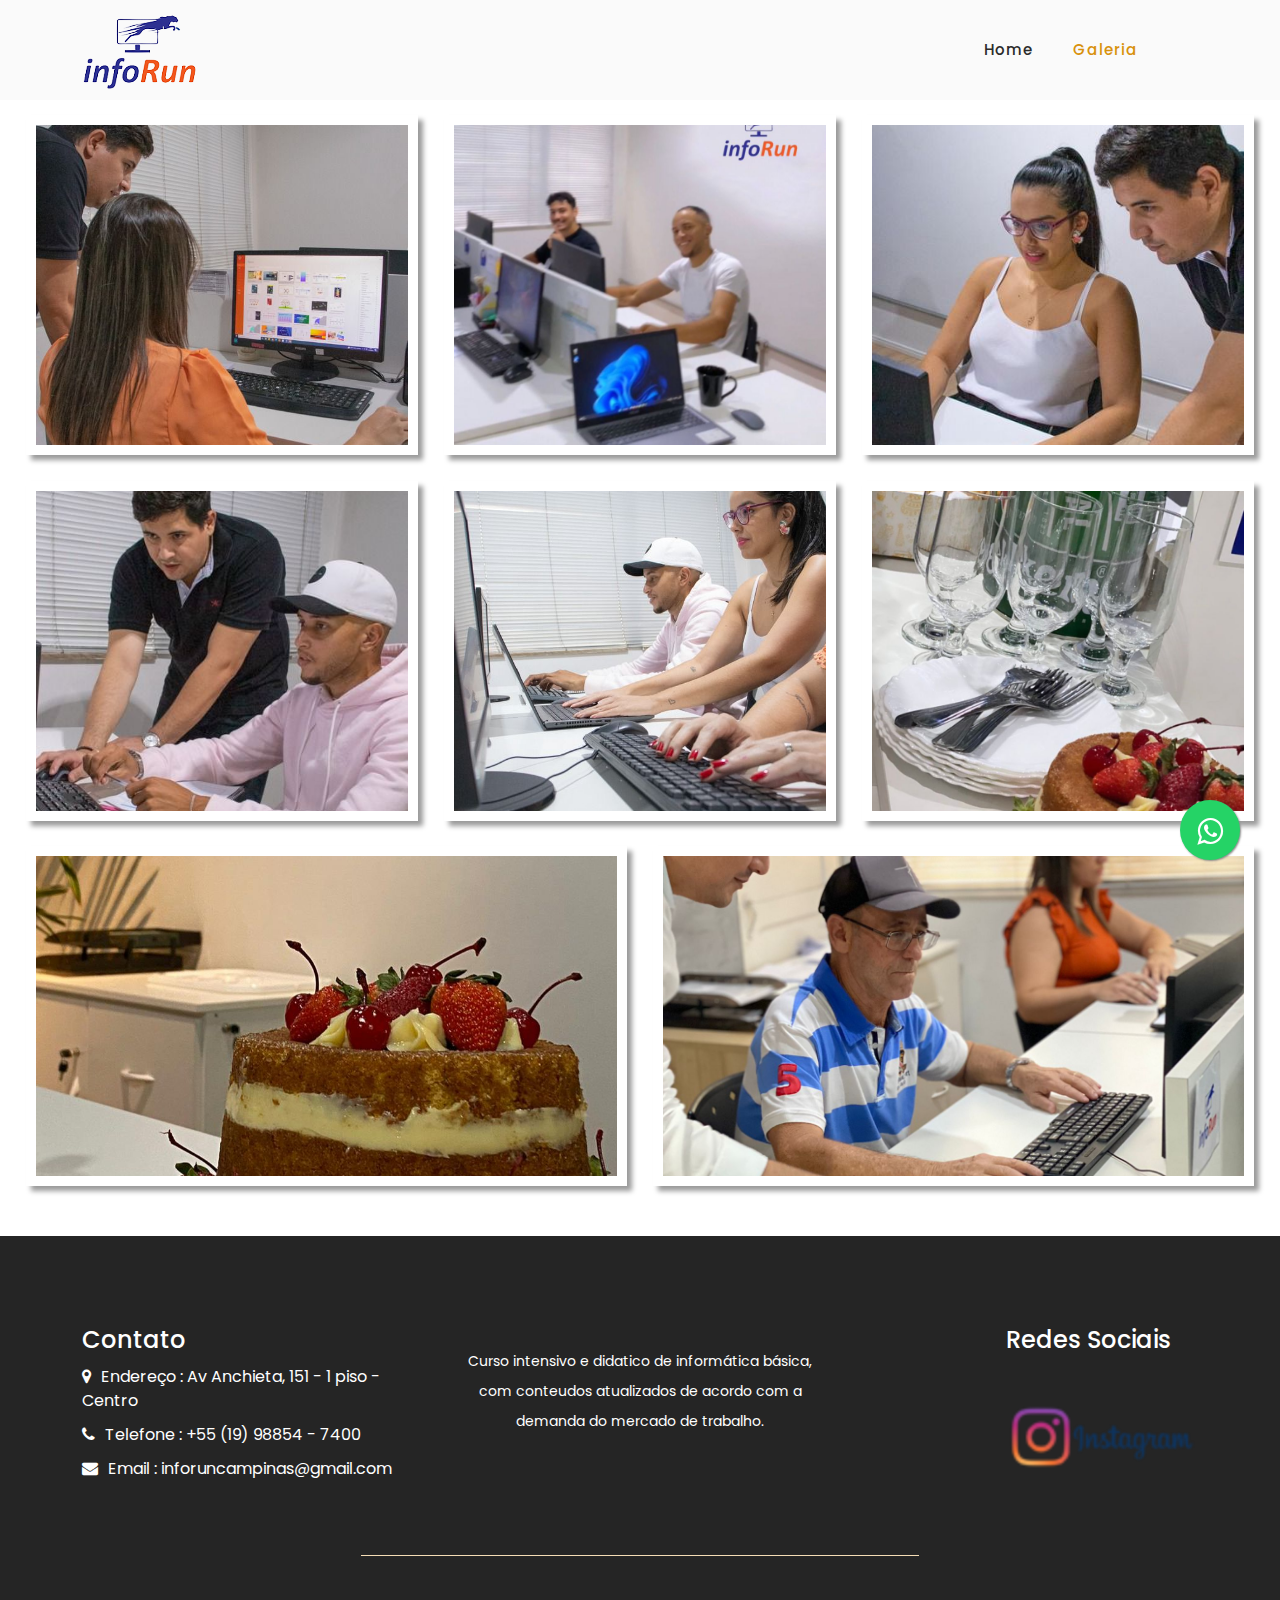
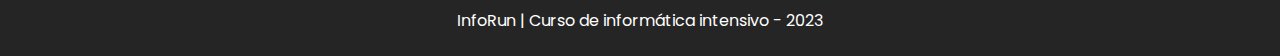
==== galeria.html @ bb9fbc56 "Galeria" ====
<!DOCTYPE html>
<html lang="pt-BR">

<head>

  <meta charset="UTF-8">
  <meta name="viewport" content="width=device-width, initial-scale=1, shrink-to-fit=no">
  <meta name="description" content="">
  <meta name="author" content="">
  <link rel="preconnect" href="https://fonts.gstatic.com">
  <link rel="icon" href="assets/images/icon.png">
  <link href="https://fonts.googleapis.com/css2?family=Poppins:wght@100;200;300;400;500;600;700;800;900&display=swap"
    rel="stylesheet">

  <title>infoRun | Curso Intensivo de informática</title>

  <!-- Bootstrap core CSS -->
  <link href="vendor/bootstrap/css/bootstrap.min.css" rel="stylesheet">


  <!-- Whatsapp CSS -->
  <link href="assets/css/whatsapp.css" rel="stylesheet">

  <!-- Additional CSS Files -->
  <link rel="stylesheet" href="assets/css/fontawesome.css">
  <link rel="stylesheet" href="assets/css/style.css">
  <link rel="stylesheet" href="assets/css/animated.css">
  <link rel="stylesheet" href="assets/css/owl.css">

</head>

<body>

  <!-- ***** Botão Whatsapp ***** -->

  <link rel="stylesheet">
  <a href="https://wa.me/5519988547400" class="whatsapp-button" target="_blank">
    <i style="margin-top:16px" class="fa fa-whatsapp"></i>
  </a>

  <!-- ***** Preloader Start ***** -->
  <div id="js-preloader" class="js-preloader">
    <div class="preloader-inner">
      <span class="dot"></span>
      <div class="dots">
        <span></span>
        <span></span>
        <span></span>
      </div>
    </div>
  </div>
  <!-- ***** Preloader End ***** -->

  <!-- ***** Header Area Start ***** -->
  <header class="header-area header-sticky wow slideInDown" data-wow-duration="0.75s" data-wow-delay="0s">
    <div class="container">
      <div class="row">
        <div class="col-12">
          <nav class="main-nav">
            <!-- ***** Logo Start ***** -->
            <a href="https://inforun.co/" class="logo pointer">
              <img src="assets/images/logo.png" alt="logo">
            </a>
            <!-- ***** Logo End ***** -->
            <!-- ***** Menu Start ***** -->
            <ul class="nav">
              <li class="scroll-to-section"><a href="https://inforun.co/">Home</a></li>
              <li class="scroll-to-section pointer"><a class="active">Galeria</a></li>
              <li class="scroll-to-section"></li>
            </ul>
            <a class='menu-trigger'>
              <span>Menu</span>
            </a>
            <!-- ***** Menu End ***** -->
          </nav>
        </div>
      </div>
    </div>
  </header>
  <!-- ***** Header Area End ***** -->

  <div class="galery">
    <div class="gallery-container">
      <a href="assets/images/galeria/galeria1.jpeg" class="gallery-items">
        <img src="assets/images/galeria/galeria1.jpeg" alt="Chick Hicks">
        </a>
        <a href="assets/images/galeria/galeria2.jpeg" class="gallery-items">
          <img src="assets/images/galeria/galeria2.jpeg" alt="Chick Hicks">
        </a>
        <a href="assets/images/galeria/galeria3.jpeg" class="gallery-items">
          <img src="assets/images/galeria/galeria3.jpeg" alt="Chick Hicks">
        </a>
        <a href="assets/images/galeria/galeria4.jpeg" class="gallery-items">
          <img src="assets/images/galeria/galeria4.jpeg" alt="Chick Hicks">
        </a>
        <a href="assets/images/galeria/galeria5.jpeg" class="gallery-items">
          <img src="assets/images/galeria/galeria5.jpeg" alt="Chick Hicks">
        </a>
        <a href="assets/images/galeria/galeria6.jpeg" class="gallery-items">
          <img src="assets/images/galeria/galeria6.jpeg" alt="Chick Hicks">
        </a>
        <a href="assets/images/galeria/galeria7.jpeg" class="gallery-items">
          <img src="assets/images/galeria/galeria7.jpeg" alt="Chick Hicks">
        </a>
        <a href="assets/images/galeria/galeria8.jpeg" class="gallery-items">
          <img src="assets/images/galeria/galeria8.jpeg" alt="Chick Hicks">
        </a>
    </div>     

  </div>

  <!-- footer section start -->
  <div class="footer_section layout_padding">
    <div class="container margin_top90">
      <div class="contact_section_2">
        <div class="row">
          <div class="col-sm-4">
            <h3 class="address_text">Contato</h3>
            <div class="address_bt">
              <ul>
                <li>
                  <a>
                    <i class="fa fa-map-marker pointer" aria-hidden="true"></i><span class="padding_left10">Endereço :
                      Av Anchieta, 151 - 1 piso - Centro</span>
                  </a>
                </li>
                <li>
                  <a href="tel:+5519988547400">
                    <i class="fa fa-phone" aria-hidden="true"></i><span class="padding_left10">Telefone : +55 (19) 98854
                      - 7400</span>
                  </a>
                </li>
                <li>
                  <a href="mailto:marlene@upescoladebeleza.com.br">
                    <i class="fa fa-envelope" aria-hidden="true"></i><span class="padding_left10">Email :
                      inforuncampinas@gmail.com</span>
                  </a>
                </li>
              </ul>
            </div>
          </div>
          <div class="col-sm-4">
            <p class="dummy_text">Curso intensivo e didatico de informática básica, com conteudos atualizados de acordo
              com a demanda do mercado de trabalho.</p>
          </div>
          <div class="col-sm-4">
            <div class="main">
              <h3 class="address_text">Redes Sociais</h3> <br>
              <p class="ipsum_text">
                <a href="https://www.instagram.com/infoRuncampinas/?igshid=MDM4ZDc5MmU%3D">
                  <center>
                    <img src="assets/images/instagram_logo.png" alt="logo">
                  </center>
                </a>
              </p>
            </div>
          </div>
        </div>
      </div>
      <div class="social_icon">

      </div>
    </div>
  </div>
  <!-- footer section end -->
  <!-- copyright section start -->
  <div class="copyright_section">
    <div class="container">
      <p class="copyright_text">InfoRun | Curso de informática intensivo - 2023</a></p>
    </div>
  </div>
  <!-- copyright section end -->


  <!-- Scripts -->
  <script src="vendor/jquery/jquery.min.js"></script>
  <script src="vendor/bootstrap/js/bootstrap.bundle.min.js"></script>
  <script src="assets/js/owl-carousel.js"></script>
  <script src="assets/js/animation.js"></script>
  <script src="assets/js/imagesloaded.js"></script>
  <script src="assets/js/custom.js"></script>

  <script>
    // Acc
    $(document).on("click", ".naccs .menu div", function () {
      var numberIndex = $(this).index();

      if (!$(this).is("active")) {
        $(".naccs .menu div").removeClass("active");
        $(".naccs ul li").removeClass("active");

        $(this).addClass("active");
        $(".naccs ul").find("li:eq(" + numberIndex + ")").addClass("active");

        var listItemHeight = $(".naccs ul")
          .find("li:eq(" + numberIndex + ")")
          .innerHeight();
        $(".naccs ul").height(listItemHeight + "px");
      }
    });
  </script>
</body>

</html>
---- assets/css/whatsapp.css ----
/*!
 *  Font Awesome 4.5.0 by @davegandy - http://fontawesome.io - @fontawesome
 *  License - http://fontawesome.io/license (Font: SIL OFL 1.1, CSS: MIT License)
 */@font-face{font-family:'FontAwesome';src:url('../fonts/fontawesome-webfont.eot?v=4.5.0');src:url('../fonts/fontawesome-webfont.eot?#iefix&v=4.5.0') format('embedded-opentype'),url('../fonts/fontawesome-webfont.woff2?v=4.5.0') format('woff2'),url('../fonts/fontawesome-webfont.woff?v=4.5.0') format('woff'),url('../fonts/fontawesome-webfont.ttf?v=4.5.0') format('truetype'),url('../fonts/fontawesome-webfont.svg?v=4.5.0#fontawesomeregular') format('svg');font-weight:normal;font-style:normal}.fa{display:inline-block;font:normal normal normal 14px/1 FontAwesome;font-size:inherit;text-rendering:auto;-webkit-font-smoothing:antialiased;-moz-osx-font-smoothing:grayscale}.fa-lg{font-size:1.33333333em;line-height:.75em;vertical-align:-15%}.fa-2x{font-size:2em}.fa-3x{font-size:3em}.fa-4x{font-size:4em}.fa-5x{font-size:5em}.fa-fw{width:1.28571429em;text-align:center}.fa-ul{padding-left:0;margin-left:2.14285714em;list-style-type:none}.fa-ul>li{position:relative}.fa-li{position:absolute;left:-2.14285714em;width:2.14285714em;top:.14285714em;text-align:center}.fa-li.fa-lg{left:-1.85714286em}.fa-border{padding:.2em .25em .15em;border:solid .08em #eee;border-radius:.1em}.fa-pull-left{float:left}.fa-pull-right{float:right}.fa.fa-pull-left{margin-right:.3em}.fa.fa-pull-right{margin-left:.3em}.pull-right{float:right}.pull-left{float:left}.fa.pull-left{margin-right:.3em}.fa.pull-right{margin-left:.3em}.fa-spin{-webkit-animation:fa-spin 2s infinite linear;animation:fa-spin 2s infinite linear}.fa-pulse{-webkit-animation:fa-spin 1s infinite steps(8);animation:fa-spin 1s infinite steps(8)}@-webkit-keyframes fa-spin{0%{-webkit-transform:rotate(0deg);transform:rotate(0deg)}100%{-webkit-transform:rotate(359deg);transform:rotate(359deg)}}@keyframes fa-spin{0%{-webkit-transform:rotate(0deg);transform:rotate(0deg)}100%{-webkit-transform:rotate(359deg);transform:rotate(359deg)}}.fa-rotate-90{filter:progid:DXImageTransform.Microsoft.BasicImage(rotation=1);-webkit-transform:rotate(90deg);-ms-transform:rotate(90deg);transform:rotate(90deg)}.fa-rotate-180{filter:progid:DXImageTransform.Microsoft.BasicImage(rotation=2);-webkit-transform:rotate(180deg);-ms-transform:rotate(180deg);transform:rotate(180deg)}.fa-rotate-270{filter:progid:DXImageTransform.Microsoft.BasicImage(rotation=3);-webkit-transform:rotate(270deg);-ms-transform:rotate(270deg);transform:rotate(270deg)}.fa-flip-horizontal{filter:progid:DXImageTransform.Microsoft.BasicImage(rotation=0, mirror=1);-webkit-transform:scale(-1, 1);-ms-transform:scale(-1, 1);transform:scale(-1, 1)}.fa-flip-vertical{filter:progid:DXImageTransform.Microsoft.BasicImage(rotation=2, mirror=1);-webkit-transform:scale(1, -1);-ms-transform:scale(1, -1);transform:scale(1, -1)}:root .fa-rotate-90,:root .fa-rotate-180,:root .fa-rotate-270,:root .fa-flip-horizontal,:root .fa-flip-vertical{filter:none}.fa-stack{position:relative;display:inline-block;width:2em;height:2em;line-height:2em;vertical-align:middle}.fa-stack-1x,.fa-stack-2x{position:absolute;left:0;width:100%;text-align:center}.fa-stack-1x{line-height:inherit}.fa-stack-2x{font-size:2em}.fa-inverse{color:#fff}.fa-glass:before{content:"\f000"}.fa-music:before{content:"\f001"}.fa-search:before{content:"\f002"}.fa-envelope-o:before{content:"\f003"}.fa-heart:before{content:"\f004"}.fa-star:before{content:"\f005"}.fa-star-o:before{content:"\f006"}.fa-user:before{content:"\f007"}.fa-film:before{content:"\f008"}.fa-th-large:before{content:"\f009"}.fa-th:before{content:"\f00a"}.fa-th-list:before{content:"\f00b"}.fa-check:before{content:"\f00c"}.fa-remove:before,.fa-close:before,.fa-times:before{content:"\f00d"}.fa-search-plus:before{content:"\f00e"}.fa-search-minus:before{content:"\f010"}.fa-power-off:before{content:"\f011"}.fa-signal:before{content:"\f012"}.fa-gear:before,.fa-cog:before{content:"\f013"}.fa-trash-o:before{content:"\f014"}.fa-home:before{content:"\f015"}.fa-file-o:before{content:"\f016"}.fa-clock-o:before{content:"\f017"}.fa-road:before{content:"\f018"}.fa-download:before{content:"\f019"}.fa-arrow-circle-o-down:before{content:"\f01a"}.fa-arrow-circle-o-up:before{content:"\f01b"}.fa-inbox:before{content:"\f01c"}.fa-play-circle-o:before{content:"\f01d"}.fa-rotate-right:before,.fa-repeat:before{content:"\f01e"}.fa-refresh:before{content:"\f021"}.fa-list-alt:before{content:"\f022"}.fa-lock:before{content:"\f023"}.fa-flag:before{content:"\f024"}.fa-headphones:before{content:"\f025"}.fa-volume-off:before{content:"\f026"}.fa-volume-down:before{content:"\f027"}.fa-volume-up:before{content:"\f028"}.fa-qrcode:before{content:"\f029"}.fa-barcode:before{content:"\f02a"}.fa-tag:before{content:"\f02b"}.fa-tags:before{content:"\f02c"}.fa-book:before{content:"\f02d"}.fa-bookmark:before{content:"\f02e"}.fa-print:before{content:"\f02f"}.fa-camera:before{content:"\f030"}.fa-font:before{content:"\f031"}.fa-bold:before{content:"\f032"}.fa-italic:before{content:"\f033"}.fa-text-height:before{content:"\f034"}.fa-text-width:before{content:"\f035"}.fa-align-left:before{content:"\f036"}.fa-align-center:before{content:"\f037"}.fa-align-right:before{content:"\f038"}.fa-align-justify:before{content:"\f039"}.fa-list:before{content:"\f03a"}.fa-dedent:before,.fa-outdent:before{content:"\f03b"}.fa-indent:before{content:"\f03c"}.fa-video-camera:before{content:"\f03d"}.fa-photo:before,.fa-image:before,.fa-picture-o:before{content:"\f03e"}.fa-pencil:before{content:"\f040"}.fa-map-marker:before{content:"\f041"}.fa-adjust:before{content:"\f042"}.fa-tint:before{content:"\f043"}.fa-edit:before,.fa-pencil-square-o:before{content:"\f044"}.fa-share-square-o:before{content:"\f045"}.fa-check-square-o:before{content:"\f046"}.fa-arrows:before{content:"\f047"}.fa-step-backward:before{content:"\f048"}.fa-fast-backward:before{content:"\f049"}.fa-backward:before{content:"\f04a"}.fa-play:before{content:"\f04b"}.fa-pause:before{content:"\f04c"}.fa-stop:before{content:"\f04d"}.fa-forward:before{content:"\f04e"}.fa-fast-forward:before{content:"\f050"}.fa-step-forward:before{content:"\f051"}.fa-eject:before{content:"\f052"}.fa-chevron-left:before{content:"\f053"}.fa-chevron-right:before{content:"\f054"}.fa-plus-circle:before{content:"\f055"}.fa-minus-circle:before{content:"\f056"}.fa-times-circle:before{content:"\f057"}.fa-check-circle:before{content:"\f058"}.fa-question-circle:before{content:"\f059"}.fa-info-circle:before{content:"\f05a"}.fa-crosshairs:before{content:"\f05b"}.fa-times-circle-o:before{content:"\f05c"}.fa-check-circle-o:before{content:"\f05d"}.fa-ban:before{content:"\f05e"}.fa-arrow-left:before{content:"\f060"}.fa-arrow-right:before{content:"\f061"}.fa-arrow-up:before{content:"\f062"}.fa-arrow-down:before{content:"\f063"}.fa-mail-forward:before,.fa-share:before{content:"\f064"}.fa-expand:before{content:"\f065"}.fa-compress:before{content:"\f066"}.fa-plus:before{content:"\f067"}.fa-minus:before{content:"\f068"}.fa-asterisk:before{content:"\f069"}.fa-exclamation-circle:before{content:"\f06a"}.fa-gift:before{content:"\f06b"}.fa-leaf:before{content:"\f06c"}.fa-fire:before{content:"\f06d"}.fa-eye:before{content:"\f06e"}.fa-eye-slash:before{content:"\f070"}.fa-warning:before,.fa-exclamation-triangle:before{content:"\f071"}.fa-plane:before{content:"\f072"}.fa-calendar:before{content:"\f073"}.fa-random:before{content:"\f074"}.fa-comment:before{content:"\f075"}.fa-magnet:before{content:"\f076"}.fa-chevron-up:before{content:"\f077"}.fa-chevron-down:before{content:"\f078"}.fa-retweet:before{content:"\f079"}.fa-shopping-cart:before{content:"\f07a"}.fa-folder:before{content:"\f07b"}.fa-folder-open:before{content:"\f07c"}.fa-arrows-v:before{content:"\f07d"}.fa-arrows-h:before{content:"\f07e"}.fa-bar-chart-o:before,.fa-bar-chart:before{content:"\f080"}.fa-twitter-square:before{content:"\f081"}.fa-facebook-square:before{content:"\f082"}.fa-camera-retro:before{content:"\f083"}.fa-key:before{content:"\f084"}.fa-gears:before,.fa-cogs:before{content:"\f085"}.fa-comments:before{content:"\f086"}.fa-thumbs-o-up:before{content:"\f087"}.fa-thumbs-o-down:before{content:"\f088"}.fa-star-half:before{content:"\f089"}.fa-heart-o:before{content:"\f08a"}.fa-sign-out:before{content:"\f08b"}.fa-linkedin-square:before{content:"\f08c"}.fa-thumb-tack:before{content:"\f08d"}.fa-external-link:before{content:"\f08e"}.fa-sign-in:before{content:"\f090"}.fa-trophy:before{content:"\f091"}.fa-github-square:before{content:"\f092"}.fa-upload:before{content:"\f093"}.fa-lemon-o:before{content:"\f094"}.fa-phone:before{content:"\f095"}.fa-square-o:before{content:"\f096"}.fa-bookmark-o:before{content:"\f097"}.fa-phone-square:before{content:"\f098"}.fa-twitter:before{content:"\f099"}.fa-facebook-f:before,.fa-facebook:before{content:"\f09a"}.fa-github:before{content:"\f09b"}.fa-unlock:before{content:"\f09c"}.fa-credit-card:before{content:"\f09d"}.fa-feed:before,.fa-rss:before{content:"\f09e"}.fa-hdd-o:before{content:"\f0a0"}.fa-bullhorn:before{content:"\f0a1"}.fa-bell:before{content:"\f0f3"}.fa-certificate:before{content:"\f0a3"}.fa-hand-o-right:before{content:"\f0a4"}.fa-hand-o-left:before{content:"\f0a5"}.fa-hand-o-up:before{content:"\f0a6"}.fa-hand-o-down:before{content:"\f0a7"}.fa-arrow-circle-left:before{content:"\f0a8"}.fa-arrow-circle-right:before{content:"\f0a9"}.fa-arrow-circle-up:before{content:"\f0aa"}.fa-arrow-circle-down:before{content:"\f0ab"}.fa-globe:before{content:"\f0ac"}.fa-wrench:before{content:"\f0ad"}.fa-tasks:before{content:"\f0ae"}.fa-filter:before{content:"\f0b0"}.fa-briefcase:before{content:"\f0b1"}.fa-arrows-alt:before{content:"\f0b2"}.fa-group:before,.fa-users:before{content:"\f0c0"}.fa-chain:before,.fa-link:before{content:"\f0c1"}.fa-cloud:before{content:"\f0c2"}.fa-flask:before{content:"\f0c3"}.fa-cut:before,.fa-scissors:before{content:"\f0c4"}.fa-copy:before,.fa-files-o:before{content:"\f0c5"}.fa-paperclip:before{content:"\f0c6"}.fa-save:before,.fa-floppy-o:before{content:"\f0c7"}.fa-square:before{content:"\f0c8"}.fa-navicon:before,.fa-reorder:before,.fa-bars:before{content:"\f0c9"}.fa-list-ul:before{content:"\f0ca"}.fa-list-ol:before{content:"\f0cb"}.fa-strikethrough:before{content:"\f0cc"}.fa-underline:before{content:"\f0cd"}.fa-table:before{content:"\f0ce"}.fa-magic:before{content:"\f0d0"}.fa-truck:before{content:"\f0d1"}.fa-pinterest:before{content:"\f0d2"}.fa-pinterest-square:before{content:"\f0d3"}.fa-google-plus-square:before{content:"\f0d4"}.fa-google-plus:before{content:"\f0d5"}.fa-money:before{content:"\f0d6"}.fa-caret-down:before{content:"\f0d7"}.fa-caret-up:before{content:"\f0d8"}.fa-caret-left:before{content:"\f0d9"}.fa-caret-right:before{content:"\f0da"}.fa-columns:before{content:"\f0db"}.fa-unsorted:before,.fa-sort:before{content:"\f0dc"}.fa-sort-down:before,.fa-sort-desc:before{content:"\f0dd"}.fa-sort-up:before,.fa-sort-asc:before{content:"\f0de"}.fa-envelope:before{content:"\f0e0"}.fa-linkedin:before{content:"\f0e1"}.fa-rotate-left:before,.fa-undo:before{content:"\f0e2"}.fa-legal:before,.fa-gavel:before{content:"\f0e3"}.fa-dashboard:before,.fa-tachometer:before{content:"\f0e4"}.fa-comment-o:before{content:"\f0e5"}.fa-comments-o:before{content:"\f0e6"}.fa-flash:before,.fa-bolt:before{content:"\f0e7"}.fa-sitemap:before{content:"\f0e8"}.fa-umbrella:before{content:"\f0e9"}.fa-paste:before,.fa-clipboard:before{content:"\f0ea"}.fa-lightbulb-o:before{content:"\f0eb"}.fa-exchange:before{content:"\f0ec"}.fa-cloud-download:before{content:"\f0ed"}.fa-cloud-upload:before{content:"\f0ee"}.fa-user-md:before{content:"\f0f0"}.fa-stethoscope:before{content:"\f0f1"}.fa-suitcase:before{content:"\f0f2"}.fa-bell-o:before{content:"\f0a2"}.fa-coffee:before{content:"\f0f4"}.fa-cutlery:before{content:"\f0f5"}.fa-file-text-o:before{content:"\f0f6"}.fa-building-o:before{content:"\f0f7"}.fa-hospital-o:before{content:"\f0f8"}.fa-ambulance:before{content:"\f0f9"}.fa-medkit:before{content:"\f0fa"}.fa-fighter-jet:before{content:"\f0fb"}.fa-beer:before{content:"\f0fc"}.fa-h-square:before{content:"\f0fd"}.fa-plus-square:before{content:"\f0fe"}.fa-angle-double-left:before{content:"\f100"}.fa-angle-double-right:before{content:"\f101"}.fa-angle-double-up:before{content:"\f102"}.fa-angle-double-down:before{content:"\f103"}.fa-angle-left:before{content:"\f104"}.fa-angle-right:before{content:"\f105"}.fa-angle-up:before{content:"\f106"}.fa-angle-down:before{content:"\f107"}.fa-desktop:before{content:"\f108"}.fa-laptop:before{content:"\f109"}.fa-tablet:before{content:"\f10a"}.fa-mobile-phone:before,.fa-mobile:before{content:"\f10b"}.fa-circle-o:before{content:"\f10c"}.fa-quote-left:before{content:"\f10d"}.fa-quote-right:before{content:"\f10e"}.fa-spinner:before{content:"\f110"}.fa-circle:before{content:"\f111"}.fa-mail-reply:before,.fa-reply:before{content:"\f112"}.fa-github-alt:before{content:"\f113"}.fa-folder-o:before{content:"\f114"}.fa-folder-open-o:before{content:"\f115"}.fa-smile-o:before{content:"\f118"}.fa-frown-o:before{content:"\f119"}.fa-meh-o:before{content:"\f11a"}.fa-gamepad:before{content:"\f11b"}.fa-keyboard-o:before{content:"\f11c"}.fa-flag-o:before{content:"\f11d"}.fa-flag-checkered:before{content:"\f11e"}.fa-terminal:before{content:"\f120"}.fa-code:before{content:"\f121"}.fa-mail-reply-all:before,.fa-reply-all:before{content:"\f122"}.fa-star-half-empty:before,.fa-star-half-full:before,.fa-star-half-o:before{content:"\f123"}.fa-location-arrow:before{content:"\f124"}.fa-crop:before{content:"\f125"}.fa-code-fork:before{content:"\f126"}.fa-unlink:before,.fa-chain-broken:before{content:"\f127"}.fa-question:before{content:"\f128"}.fa-info:before{content:"\f129"}.fa-exclamation:before{content:"\f12a"}.fa-superscript:before{content:"\f12b"}.fa-subscript:before{content:"\f12c"}.fa-eraser:before{content:"\f12d"}.fa-puzzle-piece:before{content:"\f12e"}.fa-microphone:before{content:"\f130"}.fa-microphone-slash:before{content:"\f131"}.fa-shield:before{content:"\f132"}.fa-calendar-o:before{content:"\f133"}.fa-fire-extinguisher:before{content:"\f134"}.fa-rocket:before{content:"\f135"}.fa-maxcdn:before{content:"\f136"}.fa-chevron-circle-left:before{content:"\f137"}.fa-chevron-circle-right:before{content:"\f138"}.fa-chevron-circle-up:before{content:"\f139"}.fa-chevron-circle-down:before{content:"\f13a"}.fa-html5:before{content:"\f13b"}.fa-css3:before{content:"\f13c"}.fa-anchor:before{content:"\f13d"}.fa-unlock-alt:before{content:"\f13e"}.fa-bullseye:before{content:"\f140"}.fa-ellipsis-h:before{content:"\f141"}.fa-ellipsis-v:before{content:"\f142"}.fa-rss-square:before{content:"\f143"}.fa-play-circle:before{content:"\f144"}.fa-ticket:before{content:"\f145"}.fa-minus-square:before{content:"\f146"}.fa-minus-square-o:before{content:"\f147"}.fa-level-up:before{content:"\f148"}.fa-level-down:before{content:"\f149"}.fa-check-square:before{content:"\f14a"}.fa-pencil-square:before{content:"\f14b"}.fa-external-link-square:before{content:"\f14c"}.fa-share-square:before{content:"\f14d"}.fa-compass:before{content:"\f14e"}.fa-toggle-down:before,.fa-caret-square-o-down:before{content:"\f150"}.fa-toggle-up:before,.fa-caret-square-o-up:before{content:"\f151"}.fa-toggle-right:before,.fa-caret-square-o-right:before{content:"\f152"}.fa-euro:before,.fa-eur:before{content:"\f153"}.fa-gbp:before{content:"\f154"}.fa-dollar:before,.fa-usd:before{content:"\f155"}.fa-rupee:before,.fa-inr:before{content:"\f156"}.fa-cny:before,.fa-rmb:before,.fa-yen:before,.fa-jpy:before{content:"\f157"}.fa-ruble:before,.fa-rouble:before,.fa-rub:before{content:"\f158"}.fa-won:before,.fa-krw:before{content:"\f159"}.fa-bitcoin:before,.fa-btc:before{content:"\f15a"}.fa-file:before{content:"\f15b"}.fa-file-text:before{content:"\f15c"}.fa-sort-alpha-asc:before{content:"\f15d"}.fa-sort-alpha-desc:before{content:"\f15e"}.fa-sort-amount-asc:before{content:"\f160"}.fa-sort-amount-desc:before{content:"\f161"}.fa-sort-numeric-asc:before{content:"\f162"}.fa-sort-numeric-desc:before{content:"\f163"}.fa-thumbs-up:before{content:"\f164"}.fa-thumbs-down:before{content:"\f165"}.fa-youtube-square:before{content:"\f166"}.fa-youtube:before{content:"\f167"}.fa-xing:before{content:"\f168"}.fa-xing-square:before{content:"\f169"}.fa-youtube-play:before{content:"\f16a"}.fa-dropbox:before{content:"\f16b"}.fa-stack-overflow:before{content:"\f16c"}.fa-instagram:before{content:"\f16d"}.fa-flickr:before{content:"\f16e"}.fa-adn:before{content:"\f170"}.fa-bitbucket:before{content:"\f171"}.fa-bitbucket-square:before{content:"\f172"}.fa-tumblr:before{content:"\f173"}.fa-tumblr-square:before{content:"\f174"}.fa-long-arrow-down:before{content:"\f175"}.fa-long-arrow-up:before{content:"\f176"}.fa-long-arrow-left:before{content:"\f177"}.fa-long-arrow-right:before{content:"\f178"}.fa-apple:before{content:"\f179"}.fa-windows:before{content:"\f17a"}.fa-android:before{content:"\f17b"}.fa-linux:before{content:"\f17c"}.fa-dribbble:before{content:"\f17d"}.fa-skype:before{content:"\f17e"}.fa-foursquare:before{content:"\f180"}.fa-trello:before{content:"\f181"}.fa-female:before{content:"\f182"}.fa-male:before{content:"\f183"}.fa-gittip:before,.fa-gratipay:before{content:"\f184"}.fa-sun-o:before{content:"\f185"}.fa-moon-o:before{content:"\f186"}.fa-archive:before{content:"\f187"}.fa-bug:before{content:"\f188"}.fa-vk:before{content:"\f189"}.fa-weibo:before{content:"\f18a"}.fa-renren:before{content:"\f18b"}.fa-pagelines:before{content:"\f18c"}.fa-stack-exchange:before{content:"\f18d"}.fa-arrow-circle-o-right:before{content:"\f18e"}.fa-arrow-circle-o-left:before{content:"\f190"}.fa-toggle-left:before,.fa-caret-square-o-left:before{content:"\f191"}.fa-dot-circle-o:before{content:"\f192"}.fa-wheelchair:before{content:"\f193"}.fa-vimeo-square:before{content:"\f194"}.fa-turkish-lira:before,.fa-try:before{content:"\f195"}.fa-plus-square-o:before{content:"\f196"}.fa-space-shuttle:before{content:"\f197"}.fa-slack:before{content:"\f198"}.fa-envelope-square:before{content:"\f199"}.fa-wordpress:before{content:"\f19a"}.fa-openid:before{content:"\f19b"}.fa-institution:before,.fa-bank:before,.fa-university:before{content:"\f19c"}.fa-mortar-board:before,.fa-graduation-cap:before{content:"\f19d"}.fa-yahoo:before{content:"\f19e"}.fa-google:before{content:"\f1a0"}.fa-reddit:before{content:"\f1a1"}.fa-reddit-square:before{content:"\f1a2"}.fa-stumbleupon-circle:before{content:"\f1a3"}.fa-stumbleupon:before{content:"\f1a4"}.fa-delicious:before{content:"\f1a5"}.fa-digg:before{content:"\f1a6"}.fa-pied-piper:before{content:"\f1a7"}.fa-pied-piper-alt:before{content:"\f1a8"}.fa-drupal:before{content:"\f1a9"}.fa-joomla:before{content:"\f1aa"}.fa-language:before{content:"\f1ab"}.fa-fax:before{content:"\f1ac"}.fa-building:before{content:"\f1ad"}.fa-child:before{content:"\f1ae"}.fa-paw:before{content:"\f1b0"}.fa-spoon:before{content:"\f1b1"}.fa-cube:before{content:"\f1b2"}.fa-cubes:before{content:"\f1b3"}.fa-behance:before{content:"\f1b4"}.fa-behance-square:before{content:"\f1b5"}.fa-steam:before{content:"\f1b6"}.fa-steam-square:before{content:"\f1b7"}.fa-recycle:before{content:"\f1b8"}.fa-automobile:before,.fa-car:before{content:"\f1b9"}.fa-cab:before,.fa-taxi:before{content:"\f1ba"}.fa-tree:before{content:"\f1bb"}.fa-spotify:before{content:"\f1bc"}.fa-deviantart:before{content:"\f1bd"}.fa-soundcloud:before{content:"\f1be"}.fa-database:before{content:"\f1c0"}.fa-file-pdf-o:before{content:"\f1c1"}.fa-file-word-o:before{content:"\f1c2"}.fa-file-excel-o:before{content:"\f1c3"}.fa-file-powerpoint-o:before{content:"\f1c4"}.fa-file-photo-o:before,.fa-file-picture-o:before,.fa-file-image-o:before{content:"\f1c5"}.fa-file-zip-o:before,.fa-file-archive-o:before{content:"\f1c6"}.fa-file-sound-o:before,.fa-file-audio-o:before{content:"\f1c7"}.fa-file-movie-o:before,.fa-file-video-o:before{content:"\f1c8"}.fa-file-code-o:before{content:"\f1c9"}.fa-vine:before{content:"\f1ca"}.fa-codepen:before{content:"\f1cb"}.fa-jsfiddle:before{content:"\f1cc"}.fa-life-bouy:before,.fa-life-buoy:before,.fa-life-saver:before,.fa-support:before,.fa-life-ring:before{content:"\f1cd"}.fa-circle-o-notch:before{content:"\f1ce"}.fa-ra:before,.fa-rebel:before{content:"\f1d0"}.fa-ge:before,.fa-empire:before{content:"\f1d1"}.fa-git-square:before{content:"\f1d2"}.fa-git:before{content:"\f1d3"}.fa-y-combinator-square:before,.fa-yc-square:before,.fa-hacker-news:before{content:"\f1d4"}.fa-tencent-weibo:before{content:"\f1d5"}.fa-qq:before{content:"\f1d6"}.fa-wechat:before,.fa-weixin:before{content:"\f1d7"}.fa-send:before,.fa-paper-plane:before{content:"\f1d8"}.fa-send-o:before,.fa-paper-plane-o:before{content:"\f1d9"}.fa-history:before{content:"\f1da"}.fa-circle-thin:before{content:"\f1db"}.fa-header:before{content:"\f1dc"}.fa-paragraph:before{content:"\f1dd"}.fa-sliders:before{content:"\f1de"}.fa-share-alt:before{content:"\f1e0"}.fa-share-alt-square:before{content:"\f1e1"}.fa-bomb:before{content:"\f1e2"}.fa-soccer-ball-o:before,.fa-futbol-o:before{content:"\f1e3"}.fa-tty:before{content:"\f1e4"}.fa-binoculars:before{content:"\f1e5"}.fa-plug:before{content:"\f1e6"}.fa-slideshare:before{content:"\f1e7"}.fa-twitch:before{content:"\f1e8"}.fa-yelp:before{content:"\f1e9"}.fa-newspaper-o:before{content:"\f1ea"}.fa-wifi:before{content:"\f1eb"}.fa-calculator:before{content:"\f1ec"}.fa-paypal:before{content:"\f1ed"}.fa-google-wallet:before{content:"\f1ee"}.fa-cc-visa:before{content:"\f1f0"}.fa-cc-mastercard:before{content:"\f1f1"}.fa-cc-discover:before{content:"\f1f2"}.fa-cc-amex:before{content:"\f1f3"}.fa-cc-paypal:before{content:"\f1f4"}.fa-cc-stripe:before{content:"\f1f5"}.fa-bell-slash:before{content:"\f1f6"}.fa-bell-slash-o:before{content:"\f1f7"}.fa-trash:before{content:"\f1f8"}.fa-copyright:before{content:"\f1f9"}.fa-at:before{content:"\f1fa"}.fa-eyedropper:before{content:"\f1fb"}.fa-paint-brush:before{content:"\f1fc"}.fa-birthday-cake:before{content:"\f1fd"}.fa-area-chart:before{content:"\f1fe"}.fa-pie-chart:before{content:"\f200"}.fa-line-chart:before{content:"\f201"}.fa-lastfm:before{content:"\f202"}.fa-lastfm-square:before{content:"\f203"}.fa-toggle-off:before{content:"\f204"}.fa-toggle-on:before{content:"\f205"}.fa-bicycle:before{content:"\f206"}.fa-bus:before{content:"\f207"}.fa-ioxhost:before{content:"\f208"}.fa-angellist:before{content:"\f209"}.fa-cc:before{content:"\f20a"}.fa-shekel:before,.fa-sheqel:before,.fa-ils:before{content:"\f20b"}.fa-meanpath:before{content:"\f20c"}.fa-buysellads:before{content:"\f20d"}.fa-connectdevelop:before{content:"\f20e"}.fa-dashcube:before{content:"\f210"}.fa-forumbee:before{content:"\f211"}.fa-leanpub:before{content:"\f212"}.fa-sellsy:before{content:"\f213"}.fa-shirtsinbulk:before{content:"\f214"}.fa-simplybuilt:before{content:"\f215"}.fa-skyatlas:before{content:"\f216"}.fa-cart-plus:before{content:"\f217"}.fa-cart-arrow-down:before{content:"\f218"}.fa-diamond:before{content:"\f219"}.fa-ship:before{content:"\f21a"}.fa-user-secret:before{content:"\f21b"}.fa-motorcycle:before{content:"\f21c"}.fa-street-view:before{content:"\f21d"}.fa-heartbeat:before{content:"\f21e"}.fa-venus:before{content:"\f221"}.fa-mars:before{content:"\f222"}.fa-mercury:before{content:"\f223"}.fa-intersex:before,.fa-transgender:before{content:"\f224"}.fa-transgender-alt:before{content:"\f225"}.fa-venus-double:before{content:"\f226"}.fa-mars-double:before{content:"\f227"}.fa-venus-mars:before{content:"\f228"}.fa-mars-stroke:before{content:"\f229"}.fa-mars-stroke-v:before{content:"\f22a"}.fa-mars-stroke-h:before{content:"\f22b"}.fa-neuter:before{content:"\f22c"}.fa-genderless:before{content:"\f22d"}.fa-facebook-official:before{content:"\f230"}.fa-pinterest-p:before{content:"\f231"}.fa-whatsapp:before{content:"\f232"}.fa-server:before{content:"\f233"}.fa-user-plus:before{content:"\f234"}.fa-user-times:before{content:"\f235"}.fa-hotel:before,.fa-bed:before{content:"\f236"}.fa-viacoin:before{content:"\f237"}.fa-train:before{content:"\f238"}.fa-subway:before{content:"\f239"}.fa-medium:before{content:"\f23a"}.fa-yc:before,.fa-y-combinator:before{content:"\f23b"}.fa-optin-monster:before{content:"\f23c"}.fa-opencart:before{content:"\f23d"}.fa-expeditedssl:before{content:"\f23e"}.fa-battery-4:before,.fa-battery-full:before{content:"\f240"}.fa-battery-3:before,.fa-battery-three-quarters:before{content:"\f241"}.fa-battery-2:before,.fa-battery-half:before{content:"\f242"}.fa-battery-1:before,.fa-battery-quarter:before{content:"\f243"}.fa-battery-0:before,.fa-battery-empty:before{content:"\f244"}.fa-mouse-pointer:before{content:"\f245"}.fa-i-cursor:before{content:"\f246"}.fa-object-group:before{content:"\f247"}.fa-object-ungroup:before{content:"\f248"}.fa-sticky-note:before{content:"\f249"}.fa-sticky-note-o:before{content:"\f24a"}.fa-cc-jcb:before{content:"\f24b"}.fa-cc-diners-club:before{content:"\f24c"}.fa-clone:before{content:"\f24d"}.fa-balance-scale:before{content:"\f24e"}.fa-hourglass-o:before{content:"\f250"}.fa-hourglass-1:before,.fa-hourglass-start:before{content:"\f251"}.fa-hourglass-2:before,.fa-hourglass-half:before{content:"\f252"}.fa-hourglass-3:before,.fa-hourglass-end:before{content:"\f253"}.fa-hourglass:before{content:"\f254"}.fa-hand-grab-o:before,.fa-hand-rock-o:before{content:"\f255"}.fa-hand-stop-o:before,.fa-hand-paper-o:before{content:"\f256"}.fa-hand-scissors-o:before{content:"\f257"}.fa-hand-lizard-o:before{content:"\f258"}.fa-hand-spock-o:before{content:"\f259"}.fa-hand-pointer-o:before{content:"\f25a"}.fa-hand-peace-o:before{content:"\f25b"}.fa-trademark:before{content:"\f25c"}.fa-registered:before{content:"\f25d"}.fa-creative-commons:before{content:"\f25e"}.fa-gg:before{content:"\f260"}.fa-gg-circle:before{content:"\f261"}.fa-tripadvisor:before{content:"\f262"}.fa-odnoklassniki:before{content:"\f263"}.fa-odnoklassniki-square:before{content:"\f264"}.fa-get-pocket:before{content:"\f265"}.fa-wikipedia-w:before{content:"\f266"}.fa-safari:before{content:"\f267"}.fa-chrome:before{content:"\f268"}.fa-firefox:before{content:"\f269"}.fa-opera:before{content:"\f26a"}.fa-internet-explorer:before{content:"\f26b"}.fa-tv:before,.fa-television:before{content:"\f26c"}.fa-contao:before{content:"\f26d"}.fa-500px:before{content:"\f26e"}.fa-amazon:before{content:"\f270"}.fa-calendar-plus-o:before{content:"\f271"}.fa-calendar-minus-o:before{content:"\f272"}.fa-calendar-times-o:before{content:"\f273"}.fa-calendar-check-o:before{content:"\f274"}.fa-industry:before{content:"\f275"}.fa-map-pin:before{content:"\f276"}.fa-map-signs:before{content:"\f277"}.fa-map-o:before{content:"\f278"}.fa-map:before{content:"\f279"}.fa-commenting:before{content:"\f27a"}.fa-commenting-o:before{content:"\f27b"}.fa-houzz:before{content:"\f27c"}.fa-vimeo:before{content:"\f27d"}.fa-black-tie:before{content:"\f27e"}.fa-fonticons:before{content:"\f280"}.fa-reddit-alien:before{content:"\f281"}.fa-edge:before{content:"\f282"}.fa-credit-card-alt:before{content:"\f283"}.fa-codiepie:before{content:"\f284"}.fa-modx:before{content:"\f285"}.fa-fort-awesome:before{content:"\f286"}.fa-usb:before{content:"\f287"}.fa-product-hunt:before{content:"\f288"}.fa-mixcloud:before{content:"\f289"}.fa-scribd:before{content:"\f28a"}.fa-pause-circle:before{content:"\f28b"}.fa-pause-circle-o:before{content:"\f28c"}.fa-stop-circle:before{content:"\f28d"}.fa-stop-circle-o:before{content:"\f28e"}.fa-shopping-bag:before{content:"\f290"}.fa-shopping-basket:before{content:"\f291"}.fa-hashtag:before{content:"\f292"}.fa-bluetooth:before{content:"\f293"}.fa-bluetooth-b:before{content:"\f294"}.fa-percent:before{content:"\f295"}
---- assets/css/style.css ----
/* 
---------------------------------------------
font & reset css
--------------------------------------------- 
*/
@import url('https://fonts.googleapis.com/css2?family=Poppins:wght@100;200;300;400;500;600;700;800;900&display=swap');
/* 
---------------------------------------------
reset
--------------------------------------------- 
*/
html, body, div, span, applet, object, iframe, h1, h2, h3, h4, h5, h6, p, blockquote, div
pre, a, abbr, acronym, address, big, cite, code, del, dfn, em, font, img, ins, kbd, q,
s, samp, small, strike, strong, sub, sup, tt, var, b, u, i, center, dl, dt, dd, ol, ul, li,
figure, header, nav, section, article, aside, footer, figcaption {
  margin: 0;
  padding: 0;
  border: 0;
  outline: 0;
}

/* clear fix */
.grid:after {
  content: '';
  display: block;
  clear: both;
}

/* ---- .grid-item ---- */

.grid-sizer,
.grid-item {
  width: 50%;
}

.grid-item {
  float: left;
}

.grid-item img {
  display: block;
  max-width: 100%;
}

.clearfix:after {
  content: ".";
  display: block;
  clear: both;
  visibility: hidden;
  line-height: 0;
  height: 0;
}

.clearfix {
  display: inline-block;
}

html[xmlns] .clearfix {
  display: block;
}

* html .clearfix {
  height: 1%;
}

ul, li {
  padding: 0;
  margin: 0;
  list-style: none;
}

header, nav, section, article, aside, footer, hgroup {
  display: block;
}

* {
  box-sizing: border-box;
}

html, body {
  font-family: 'Poppins', sans-serif;
  font-weight: 400;
  background-color: #fff;
  -ms-text-size-adjust: 100%;
  -webkit-font-smoothing: antialiased;
  -moz-osx-font-smoothing: grayscale;
}

a {
  text-decoration: none !important;
}

h1, h2, h3, h4, h5, h6 {
  margin-top: 0px;
  margin-bottom: 0px;
}

ul {
  margin-bottom: 0px;
}

p {
  font-size: 15px;
  line-height: 30px;
  color: #2a2a2a;
}

img {
  width: 100%;
  overflow: hidden;
}

.pointer{
  cursor: pointer;
}

.flex{
  display: flex;
  width: 100%;
}

.point{
  color: #FFA500;
  margin-right: 10px;
  vertical-align: baseline;
}

/* 
---------------------------------------------
global styles
--------------------------------------------- 
*/
html,
body {
  background: #fff;
  font-family: 'Poppins', sans-serif;
}

::selection {
  background: rgb(19, 14, 14);
  color: #fff;
}

::-moz-selection {
  background: rgb(19, 14, 14);
  color: #fff;
}

@media (max-width: 991px) {
  html, body {
    overflow-x: hidden;
  }
  .mobile-top-fix {
    margin-top: 30px;
    margin-bottom: 0px;
  }
  .mobile-bottom-fix {
    margin-bottom: 30px;
  }
  .mobile-bottom-fix-big {
    margin-bottom: 60px;
  }
}

.page-section {
  margin-top: 120px;
}

.section-heading h2 {
  font-size: 30px;
  text-transform: capitalize;
  color: #2a2a2a;
  font-weight: 700;
  letter-spacing: 0.25px;
  position: relative;
  z-index: 2;
  line-height: 44px;
  margin-bottom: -5px;
}

.section-heading h2 em {
  font-style: normal;
  color: rgb(19, 14, 14);
}

.section-heading h2 span {
  color: rgb(216, 145, 12);
  font-weight: 700;
  opacity: 1;
  text-transform: capitalize;
}

.section-heading span {
  font-size: 30px;
  font-weight: 700;
  color: rgb(216, 145, 12);
  opacity: 0.15;
}

.main-blue-button a {
  display: inline-block;
  background-color: rgb(19, 14, 14);
  font-size: 15px;
  font-weight: 400;
  color: #fff;
  text-transform: capitalize;
  padding: 12px 25px;
  border-radius: 23px;
  letter-spacing: 0.25px;
}

.main-blue-button-hover a {
  display: inline-block;
  background-color: rgb(19, 14, 14);
  font-size: 15px;
  font-weight: 400;
  color: #fff;
  text-transform: capitalize;
  padding: 12px 25px;
  border-radius: 23px;
  letter-spacing: 0.25px;
  transition: all .3s;
}

.main-blue-button-hover a:hover {
  background-color: rgb(216, 145, 12);
}

.main-red-button a {
  display: inline-block;
  background-color: rgb(216, 145, 12);
  font-size: 15px;
  font-weight: 400;
  color: #fff;
  text-transform: capitalize;
  padding: 12px 25px;
  border-radius: 23px;
  letter-spacing: 0.25px;
}

.main-red-button-hover a {
  display: inline-block;
  background-color: rgb(216, 145, 12);
  font-size: 15px;
  font-weight: 400;
  color: #fff;
  text-transform: capitalize;
  padding: 12px 25px;
  border-radius: 23px;
  letter-spacing: 0.25px;
  transition: all .3s;
}

.main-red-button-hover a:hover {
  background-color: rgb(19, 14, 14);
}

.whatsapp-button-hover a {
  display: inline-block;
  background-color: #3c9600;
  font-size: 15px;
  font-weight: 400;
  color: #fff;
  text-transform: capitalize;
  padding: 12px 25px;
  border-radius: 23px;
  letter-spacing: 0.25px;
  transition: all .3s;
}

.whatsapp-button-hover a:hover {
  background-color: #226403;
}


.main-white-button a {
  display: inline-block;
  background-color: #fff;
  font-size: 15px;
  font-weight: 400;
  color: rgb(216, 145, 12);
  text-transform: capitalize;
  padding: 12px 25px;
  border-radius: 23px;
  letter-spacing: 0.25px;
}

/* 
---------------------------------------------
header
--------------------------------------------- 
*/

.background-header {
  background-color: #fff!important;
  height: 80px!important;
  position: fixed!important;
  top: 0px;
  left: 0px;
  right: 0px;
  box-shadow: 0px 0px 10px rgba(0,0,0,0.15)!important;
}

.background-header .logo,
.background-header .main-nav .nav li a {
  color: #1e1e1e!important;
}

.background-header .main-nav .nav li:hover a {
  color: rgb(216, 145, 12)!important;
}

.background-header .nav li a.active {
  color: rgb(216, 145, 12)!important;
}

.header-area {
  background-color: #fafafa;
  position: absolute;
  top: 0px;
  left: 0px;
  right: 0px;
  z-index: 100;
  height: 100px;
  -webkit-transition: all .5s ease 0s;
  -moz-transition: all .5s ease 0s;
  -o-transition: all .5s ease 0s;
  transition: all .5s ease 0s;
}

.header-area .main-nav {
  min-height: 80px;
  background: transparent;
}

.header-area .main-nav .logo {
  line-height: 100px;
  color: rgb(0, 0, 0);
  font-size: 28px;
  font-weight: 700;
  letter-spacing: 2px;
  float: left;
  -webkit-transition: all 0.3s ease 0s;
  -moz-transition: all 0.3s ease 0s;
  -o-transition: all 0.3s ease 0s;
  transition: all 0.3s ease 0s;
}

.background-header .main-nav .logo {
  line-height: 75px;
}

.background-header .main-nav .nav {
  margin-top: 20px !important;
}

.header-area .main-nav .nav {
  float: right;
  margin-top: 30px;
  margin-right: 0px;
  background-color: transparent;
  -webkit-transition: all 0.3s ease 0s;
  -moz-transition: all 0.3s ease 0s;
  -o-transition: all 0.3s ease 0s;
  transition: all 0.3s ease 0s;
  position: relative;
  z-index: 999;
}

.header-area .main-nav .nav li {
  padding-left: 20px;
  padding-right: 20px;
}

.header-area .main-nav .nav li:last-child {
  padding-right: 0px;
  padding-left: 40px;
}

.header-area .main-nav .nav li:last-child a ,
.background-header .main-nav .nav li:last-child a {
  color: #fff !important;
  padding: 0px 20px;
  font-weight: 400;
}

.header-area .main-nav .nav li:last-child a:hover,
.header-area .main-nav .nav li:last-child a.active {
  color: #fff !important;
}

.header-area .main-nav .nav li:last-child .main-red-button-hover a:hover,
.background-header .main-nav .nav li:last-child .main-red-button-hover a:hover {
  background-color: rgb(19, 14, 14) !important;
}

.header-area .main-nav .nav li a {
  display: block;
  font-weight: 500;
  font-size: 15px;
  color: #2a2a2a;
  text-transform: capitalize;
  -webkit-transition: all 0.3s ease 0s;
  -moz-transition: all 0.3s ease 0s;
  -o-transition: all 0.3s ease 0s;
  transition: all 0.3s ease 0s;
  height: 40px;
  line-height: 40px;
  border: transparent;
  letter-spacing: 1px;
}

.header-area .main-nav .nav li a {
  color: #2a2a2a;
}

.header-area .main-nav .nav li:hover a,
.header-area .main-nav .nav li a.active {
  color: rgb(216, 145, 12)!important;
}

.background-header .main-nav .nav li:hover a,
.background-header .main-nav .nav li a.active {
  color: rgb(216, 145, 12)!important;
  opacity: 1;
}

.header-area .main-nav .nav li.submenu {
  position: relative;
  padding-right: 30px;
}

.header-area .main-nav .nav li.submenu:after {
  font-family: FontAwesome;
  content: "\f107";
  font-size: 12px;
  color: #2a2a2a;
  position: absolute;
  right: 18px;
  top: 12px;
}

.background-header .main-nav .nav li.submenu:after {
  color: #2a2a2a;
}

.header-area .main-nav .nav li.submenu ul {
  position: absolute;
  width: 200px;
  box-shadow: 0 2px 28px 0 rgba(0, 0, 0, 0.06);
  overflow: hidden;
  top: 50px;
  opacity: 0;
  transform: translateY(+2em);
  visibility: hidden;
  z-index: -1;
  transition: all 0.3s ease-in-out 0s, visibility 0s linear 0.3s, z-index 0s linear 0.01s;
}

.header-area .main-nav .nav li.submenu ul li {
  margin-left: 0px;
  padding-left: 0px;
  padding-right: 0px;
}

.header-area .main-nav .nav li.submenu ul li a {
  opacity: 1;
  display: block;
  background: #f7f7f7;
  color: #2a2a2a!important;
  padding-left: 20px;
  height: 40px;
  line-height: 40px;
  -webkit-transition: all 0.3s ease 0s;
  -moz-transition: all 0.3s ease 0s;
  -o-transition: all 0.3s ease 0s;
  transition: all 0.3s ease 0s;
  position: relative;
  font-size: 13px;
  font-weight: 400;
  border-bottom: 1px solid #eee;
}

.header-area .main-nav .nav li.submenu ul li a:hover {
  background: #fff;
  color: rgb(216, 145, 12)!important;
  padding-left: 25px;
}

.header-area .main-nav .nav li.submenu ul li a:hover:before {
  width: 3px;
}

.header-area .main-nav .nav li.submenu:hover ul {
  visibility: visible;
  opacity: 1;
  z-index: 1;
  transform: translateY(0%);
  transition-delay: 0s, 0s, 0.3s;
}

.header-area .main-nav .menu-trigger {
  cursor: pointer;
  display: block;
  position: absolute;
  top: 33px;
  width: 32px;
  height: 40px;
  text-indent: -9999em;
  z-index: 99;
  right: 40px;
  display: none;
}

.background-header .main-nav .menu-trigger {
  top: 23px;
}

.header-area .main-nav .menu-trigger span,
.header-area .main-nav .menu-trigger span:before,
.header-area .main-nav .menu-trigger span:after {
  -moz-transition: all 0.4s;
  -o-transition: all 0.4s;
  -webkit-transition: all 0.4s;
  transition: all 0.4s;
  background-color: #1e1e1e;
  display: block;
  position: absolute;
  width: 30px;
  height: 2px;
  left: 0;
}

.background-header .main-nav .menu-trigger span,
.background-header .main-nav .menu-trigger span:before,
.background-header .main-nav .menu-trigger span:after {
  background-color: #1e1e1e;
}

.header-area .main-nav .menu-trigger span:before,
.header-area .main-nav .menu-trigger span:after {
  -moz-transition: all 0.4s;
  -o-transition: all 0.4s;
  -webkit-transition: all 0.4s;
  transition: all 0.4s;
  background-color: #1e1e1e;
  display: block;
  position: absolute;
  width: 30px;
  height: 2px;
  left: 0;
  width: 75%;
}

.background-header .main-nav .menu-trigger span:before,
.background-header .main-nav .menu-trigger span:after {
  background-color: #1e1e1e;
}

.header-area .main-nav .menu-trigger span:before,
.header-area .main-nav .menu-trigger span:after {
  content: "";
}

.header-area .main-nav .menu-trigger span {
  top: 16px;
}

.header-area .main-nav .menu-trigger span:before {
  -moz-transform-origin: 33% 100%;
  -ms-transform-origin: 33% 100%;
  -webkit-transform-origin: 33% 100%;
  transform-origin: 33% 100%;
  top: -10px;
  z-index: 10;
}

.header-area .main-nav .menu-trigger span:after {
  -moz-transform-origin: 33% 0;
  -ms-transform-origin: 33% 0;
  -webkit-transform-origin: 33% 0;
  transform-origin: 33% 0;
  top: 10px;
}

.header-area .main-nav .menu-trigger.active span,
.header-area .main-nav .menu-trigger.active span:before,
.header-area .main-nav .menu-trigger.active span:after {
  background-color: transparent;
  width: 100%;
}

.header-area .main-nav .menu-trigger.active span:before {
  -moz-transform: translateY(6px) translateX(1px) rotate(45deg);
  -ms-transform: translateY(6px) translateX(1px) rotate(45deg);
  -webkit-transform: translateY(6px) translateX(1px) rotate(45deg);
  transform: translateY(6px) translateX(1px) rotate(45deg);
  background-color: #1e1e1e;
}

.background-header .main-nav .menu-trigger.active span:before {
  background-color: #1e1e1e;
}

.header-area .main-nav .menu-trigger.active span:after {
  -moz-transform: translateY(-6px) translateX(1px) rotate(-45deg);
  -ms-transform: translateY(-6px) translateX(1px) rotate(-45deg);
  -webkit-transform: translateY(-6px) translateX(1px) rotate(-45deg);
  transform: translateY(-6px) translateX(1px) rotate(-45deg);
  background-color: #1e1e1e;
}

.background-header .main-nav .menu-trigger.active span:after {
  background-color: #1e1e1e;
}

.header-area.header-sticky {
  min-height: 80px;
}

.header-area .nav {
  margin-top: 30px;
}

.header-area.header-sticky .nav li a.active {
  color: rgb(216, 145, 12);
}

@media (max-width: 1200px) {
  .header-area .main-nav .nav li {
    padding-left: 12px;
    padding-right: 12px;
  }
  .header-area .main-nav:before {
    display: none;
  }
}

@media (max-width: 992px) {
  .header-area .main-nav .nav li:last-child  ,
  .background-header .main-nav .nav li:last-child {
    display: none;
  }
  .header-area .main-nav .nav li:nth-child(6),
  .background-header .main-nav .nav li:nth-child(6) {
    padding-right: 0px;
  }
}

@media (max-width: 767px) {
  .background-header .main-nav .nav {
    margin-top: 80px !important;
  }
  .header-area .main-nav .logo {
    color: #1e1e1e;
  }
  .header-area.header-sticky .nav li a:hover,
  .header-area.header-sticky .nav li a.active {
    color: rgb(216, 145, 12)!important;
    opacity: 1;
  }
  .header-area.header-sticky .nav li.search-icon a {
    width: 100%;
  }
  .header-area {
    background-color: #f7f7f7;
    padding: 0px 15px;
    height: 100px;
    box-shadow: none;
    text-align: center;
  }
  .header-area .container {
    padding: 0px;
  }
  .header-area .logo {
    margin-left: 30px;
  }
  .header-area .menu-trigger {
    display: block !important;
  }
  .header-area .main-nav {
    overflow: hidden;
  }
  .header-area .main-nav .nav {
    float: none;
    width: 100%;
    display: none;
    -webkit-transition: all 0s ease 0s;
    -moz-transition: all 0s ease 0s;
    -o-transition: all 0s ease 0s;
    transition: all 0s ease 0s;
    margin-left: 0px;
  }
  .background-header .nav {
    margin-top: 80px;
  }
  .header-area .main-nav .nav li:first-child {
    border-top: 1px solid #eee;
  }
  .header-area.header-sticky .nav {
    margin-top: 100px;
  }
  .header-area .main-nav .nav li {
    width: 100%;
    background: #fff;
    border-bottom: 1px solid #e7e7e7;
    padding-left: 0px !important;
    padding-right: 0px !important;
  }
  .header-area .main-nav .nav li a {
    height: 50px !important;
    line-height: 50px !important;
    padding: 0px !important;
    border: none !important;
    background: #f7f7f7 !important;
    color: #191a20 !important;
  }
  .header-area .main-nav .nav li a:hover {
    background: #eee !important;
    color: rgb(216, 145, 12)!important;
  }
  .header-area .main-nav .nav li.submenu ul {
    position: relative;
    visibility: inherit;
    opacity: 1;
    z-index: 1;
    transform: translateY(0%);
    transition-delay: 0s, 0s, 0.3s;
    top: 0px;
    width: 100%;
    box-shadow: none;
    height: 0px;
  }
  .header-area .main-nav .nav li.submenu ul li a {
    font-size: 12px;
    font-weight: 400;
  }
  .header-area .main-nav .nav li.submenu ul li a:hover:before {
    width: 0px;
  }
  .header-area .main-nav .nav li.submenu ul.active {
    height: auto !important;
  }
  .header-area .main-nav .nav li.submenu:after {
    color: #3B566E;
    right: 25px;
    font-size: 14px;
    top: 15px;
  }
  .header-area .main-nav .nav li.submenu:hover ul, .header-area .main-nav .nav li.submenu:focus ul {
    height: 0px;
  }
}

@media (min-width: 767px) {
  .header-area .main-nav .nav {
    display: flex !important;
  }
}

/* 
---------------------------------------------
preloader
--------------------------------------------- 
*/

.js-preloader {
    position: fixed;
    top: 0;
    left: 0;
    right: 0;
    bottom: 0;
    background-color: #fff;
    display: -webkit-box;
    display: flex;
    -webkit-box-align: center;
    align-items: center;
    -webkit-box-pack: center;
    justify-content: center;
    opacity: 1;
    visibility: visible;
    z-index: 9999;
    -webkit-transition: opacity 0.25s ease;
    transition: opacity 0.25s ease;
}

.js-preloader.loaded {
    opacity: 0;
    visibility: hidden;
    pointer-events: none;
}

@-webkit-keyframes dot {
    50% {
        -webkit-transform: translateX(96px);
        transform: translateX(96px);
    }
}

@keyframes dot {
    50% {
        -webkit-transform: translateX(96px);
        transform: translateX(96px);
    }
}

@-webkit-keyframes dots {
    50% {
        -webkit-transform: translateX(-31px);
        transform: translateX(-31px);
    }
}

@keyframes dots {
    50% {
        -webkit-transform: translateX(-31px);
        transform: translateX(-31px);
    }
}

.preloader-inner {
    position: relative;
    width: 142px;
    height: 40px;
    background: #fff;
}

.preloader-inner .dot {
    position: absolute;
    width: 16px;
    height: 16px;
    top: 12px;
    left: 15px;
    background: rgb(216, 145, 12);
    border-radius: 50%;
    -webkit-transform: translateX(0);
    transform: translateX(0);
    -webkit-animation: dot 2.8s infinite;
    animation: dot 2.8s infinite;
}

.preloader-inner .dots {
    -webkit-transform: translateX(0);
    transform: translateX(0);
    margin-top: 12px;
    margin-left: 31px;
    -webkit-animation: dots 2.8s infinite;
    animation: dots 2.8s infinite;
}

.preloader-inner .dots span {
    display: block;
    float: left;
    width: 16px;
    height: 16px;
    margin-left: 16px;
    background: rgb(216, 145, 12);
    border-radius: 50%;
}



/* 
---------------------------------------------
Banner Style
--------------------------------------------- 
*/

.main-banner {
  background-repeat: no-repeat;
  background-position: center center;
  background-size: cover;
  padding: 236px 0px 130px 0px;
  position: relative;
  overflow: hidden;
}

.main-banner:after {
  content: '';
  background-image: url(../images/baner-dec-left.png);
  background-repeat: no-repeat;
  position: absolute;
  left: 0;
  top: 100px;
  width: 267px;
  height: 532px;
}

.main-banner:before {
  content: '';
  background-image: url(../images/banner-right-image.png);
  background-repeat: no-repeat;
  background-size: cover;
  position: absolute;
  right: 0;
  top: 100px;
  width: 819px;
  height: 674px;
}

.main-banner .item {
  margin-right: 45px;
}

.main-banner .item h6 {
  font-size: 18px;
  color: rgb(216, 145, 12);
  margin-bottom: 15px;
}

.main-banner .item h2 {
  font-size: 50px;
  font-weight: 700;
  color: #2a2a2a;
  line-height: 72px;
}

.main-banner .item h2 em {
  color: rgb(19, 14, 14);
  font-style: normal;
}

.main-banner .item h2 span {
  color: rgb(216, 145, 12);
}

.main-banner .item p {
  margin: 20px 0px;
}

.main-banner .item .down-buttons {
  display: inline-flex;
}

.main-banner .item .down-buttons .call-button i {
  margin-right: 5px;
  width: 46px;
  height: 46px;
  display: inline-block;
  text-align: center;
  line-height: 46px;
  border-radius: 50%;
  background: orange;
  background: linear-gradient(105deg, rgb(184, 120, 1) 0%, rgb(240, 167, 33) 100%);
  color: #fff;
  font-size: 20px;
}

.main-banner .item .down-buttons .call-button a {
  color: rgb(24, 21, 17);
  font-size: 15px;
  font-weight: 500;
  margin-left: 30px;
}

.main-banner .owl-dots {
  margin-top: 60px;
  counter-reset: dots;
}

.main-banner .owl-dot:before {
  counter-increment:dots;
  content: counter(dots);
  font-size: 20px;
  font-weight: 500;
  margin-left: 10px;
  color: #2a2a2a;
  width: 15px;
  display: inline-block;
  text-align: center;
  border-bottom: 3px solid transparent;
  transition: all .5s;
}

.main-banner .active:before {
  color: rgb(216, 145, 12);
  border-bottom: 3px solid rgb(216, 145, 12);
}


/* 
---------------------------------------------
Services Style
--------------------------------------------- 
*/

.our-services .services-left-dec img {
  width: 387px;
  height: 638px;
  left: -80px;
  top: -140px;
  position: absolute;
  z-index: 1;
}

.our-services .services-right-dec img {
  width: 305px;
  height: 305px;
  right: 25px;
  bottom: -120px;
  position: absolute;
  z-index: 1;
}

.our-services .container {
  position: relative;
}

.our-services {
  position: relative;
  margin-top: 0px;
  padding-top: 120px;
}

.our-services .section-heading {
  text-align: center;
  margin-bottom: 45px;
}

.our-services .section-heading h2 {
  margin: 0px 60px;
  margin-bottom: -10px;
}

.our-services .item {
  text-align: center;
  margin: 15px;
  border-radius: 20px;
  background-color: #fff;
  padding: 30px;
  box-shadow: 0px 0px 15px rgba(0,0,0,0.05);
}

.our-services .item h4 {
  font-size: 20px;
  font-weight: 700;
  color: #2a2a2a;
  margin-bottom: 30px;
  line-height: 30px;
}

.our-services .item .icon {
  width: 45px;
  height: 45px;
  margin: 0 auto;
}

.our-services .item p {
  margin-top: 35px;
  padding-top: 30px;
  border-top: 1px solid #eee;
}

.our-services .owl-dots {
  text-align: center;
  margin-top: 40px;
}
.our-services .owl-dots .owl-dot {
  width: 6px;
  height: 6px;
  background-color: rgb(216, 145, 12);
  border-radius: 50%;
  opacity: 0.3;
  margin: 0px 5px;
}

.our-services .owl-dots .active {
  opacity: 1;
  width: 10px;
  height: 10px;
}


/* 
---------------------------------------------
About
--------------------------------------------- 
*/

.layout_padding {
  background-color: #f7f7f7;
  margin-top: 50px;
}

.about_taital_h1{
  margin: 50px;
}

.about-us {
  margin-top: 0px;
  padding-top: 120px;
}

.about-us .left-image {
  margin-right: 30px;
}

.about-us .section-heading h2 {
  margin-right: 60px;
}

.about-us .section-heading p {
  margin-top: 50px;
}

.about-us .fact-item .icon {
  width: 45px;
  height: 45px;
}

.about-us .fact-item {
  margin-top: 45px;
}

.about-us .fact-item .count-digit {
  font-size: 48px;
  font-weight: 700;
  color: #2a2a2a;
  margin-top: 5px;
}

.about-us .fact-item .count-title {
  font-size: 15px;
  color: rgb(216, 145, 12);
}

.about-us .fact-item p {
  margin-top: 20px;
  padding-top: 15px;
  border-top: 1px solid #eee;
}


/* 
---------------------------------------------
Portfolio
--------------------------------------------- 
*/

.our-portfolio .portfolio-left-dec img {
  width: 342px;
  height: 311px;
  left: 45px;
  top: 120px;
  position: absolute;
  z-index: 1;
}

.our-portfolio {
  padding-top: 120px;
  margin-top: 0px;
  position: relative;
}

.our-portfolio .section-heading {
  text-align: center;
  margin-bottom: 60px;
}

.our-portfolio .section-heading h2 {
  text-align: center;
  margin: 0px 60px 0px 60px;
  margin-bottom: -5px;
  position: relative;
  z-index: 1;
}

.our-portfolio {
  margin: 0px 15px;
}

.our-portfolio .item .thumb {
  position: relative;
}

.our-portfolio .item .thumb:hover .hover-effect {
  bottom: 30px;
}

.our-portfolio .item .thumb:hover img {
  opacity: 0.7;
}

.our-portfolio .item .hover-effect {
  position: absolute;
  background-image: url(../images/hover-bg.png);
  background-repeat: no-repeat;
  background-size: cover;
  transition: all .5s;
  bottom: -240px;
  right: 30px;
  width: 239px;
  height: 210px;
}

.our-portfolio .item .hover-effect .inner-content {
  position: absolute;
  right: 30px;
  bottom: 30px;
  text-align: right;
}

.our-portfolio .item .hover-effect .inner-content h4 {
  font-size: 20px;
  font-weight: 700;
  color: #fff;
  margin-bottom: 15px;
}

.our-portfolio .item .hover-effect .inner-content span {
  font-size: 15px;
  color: #fff;
}

.our-portfolio .item .thumb img {
  border-radius: 20px;
  transition: all .3s;
}

.owl-portfolio .owl-nav {
  position: absolute;
  top: 42%;
  width: 100%;
}

.owl-portfolio .owl-nav .owl-prev {
  position: absolute;
  left: 25px;
}

.owl-portfolio .owl-nav .owl-next {
  position: absolute;
  right: 30px;
}

.owl-portfolio .owl-nav .owl-prev span {
    color: transparent;
}

.owl-portfolio .owl-nav .owl-prev span:hover::after{
  opacity: 1;
}

.owl-portfolio .owl-nav .owl-prev span:after {
  width: 46px;
  height: 46px;
  background-color: rgb(216, 145, 12);
  display: inline-block;
  text-align: center;
  line-height: 46px;
  border-radius: 50%;
  color: #fff;
  content: '\f104';
  font-size: 22px;
  font-family: 'FontAwesome';
  transition: all .5s;
  opacity: 0.5;
}

.owl-portfolio .owl-nav .owl-next span {
    color: transparent;
}

.owl-portfolio .owl-nav .owl-next span:hover::after{
  opacity: 1;
}

.owl-portfolio .owl-nav .owl-next span:after {
  width: 46px;
  height: 46px;
  background-color: rgb(216, 145, 12);
  display: inline-block;
  text-align: center;
  line-height: 46px;
  border-radius: 50%;
  color: #fff;
  content: '\f105';
  font-size: 22px;
  font-family: 'FontAwesome';
  transition: all .5s;
  opacity: 0.5;
}

.owl-portfolio .owl-dots {
  text-align: center;
  margin-top: 40px;
}
.owl-portfolio .owl-dots .owl-dot {
  width: 6px;
  height: 6px;
  background-color: rgb(216, 145, 12);
  border-radius: 50%;
  opacity: 0.3;
  margin: 0px 5px;
}

.owl-portfolio .owl-dots .active {
  opacity: 1;
  width: 10px;
  height: 10px;
}

/* 
---------------------------------------------
Pricing
--------------------------------------------- 
*/

.pricing-tables .tables-left-dec img {
  width: 418px;
  height: 851px;
  left: 0;
  top: 120px;
  position: absolute;
  z-index: 1;
}

.pricing-tables .tables-right-dec img {
  width: 359px;
  height: 848px;
  right: 0;
  top: 45px;
  position: absolute;
  z-index: 1
}

.pricing-tables {
  z-index: 2;
  position: relative;
  padding-top: 120px;
  margin-top: 0px;
}

.pricing-tables .section-heading {
  text-align: center;
  margin-bottom: 60px;
}

.pricing-tables .section-heading h2 {
  text-align: center;
  margin: 0px 60px 0px 60px;
  margin-bottom: -5px;
  position: relative;
  z-index: 1;
}

.pricing-tables .item {
  position: relative;
  z-index: 2;
  background-repeat: no-repeat;
  background-size: cover;
  padding: 60px;
  text-align: center;
  box-shadow: 0px 0px 15px rgba(0,0,0,0.1);
  border-radius: 45px;
}

.pricing-tables .item h4 {
  font-size: 20px;
  font-weight: 700;
  color: #2a2a2a;
}

.pricing-tables .item em {
  color: rgb(216, 145, 12);
  font-size: 15px;
  display: block;
  margin-top: 25px;
  text-decoration: line-through;
  font-style: normal;
}

.pricing-tables .item span {
  font-size: 44px;
  color: rgb(216, 145, 12);
  font-weight: 700;
  display: block;
  margin-top: -5px;
}

.pricing-tables .item ul {
  margin-top: 30px;
}

.pricing-tables .item ul li {
  display: block;
  font-size: 15px;
  color: #7a7a7a;
  margin-bottom: 20px;
}

.pricing-tables .item .main-blue-button {
  margin-top: 40px;
}

.pricing-tables .first-item {
  background-image: url(../images/first-plan-bg.png);
}

.pricing-tables .second-item {
  background-image: url(../images/second-plan-bg.png);
}

.pricing-tables .third-item {
  background-image: url(../images/third-plan-bg.png);
}

/* 
---------------------------------------------
Subscribe
--------------------------------------------- 
*/

.subscribe {
  margin-top: 120px;
}

.subscribe .inner-content {
  background-image: url(../images/subscribe-bg.png);
  background-repeat: no-repeat;
  background-position: center center;
  background-size: cover;
  border-radius: 20px;
  padding: 60px 0px;
  width: 100%;
  position: relative;
}

.subscribe .inner-content:after {
  content: '';
  background-image: url(../images/subscribe-dec.png);
  position: absolute;
  width: 195px;
  height: 138px;
  background-repeat: no-repeat;
  background-position: center center;
  right: -20px;
  top: -20px;
}

.subscribe .inner-content h2 {
  font-size: 30px;
  color: #fff;
  font-weight: 700;
  text-align: center;
  margin-bottom: 25px;
}

.subscribe .inner-content form {
  width: 100%;
  height: 80px;
  border-radius: 40px;
  background-color: #fff;
}

.subscribe .inner-content form input {
  width: 38.5%;
  margin-top: 20px;
  line-height: 40px;
  background-color: transparent;
  border: none;
  outline: none;
  padding: 0px 20px;
  font-size: 15px;
  color: #2a2a2a;
}

.subscribe .inner-content form input#website {
  border-right: 1px solid #eee;
}

.subscribe .inner-content form input::placeholder {
  color: #afafaf;
}

.subscribe .inner-content form button {
  display: inline-block;
  background-color: rgb(19, 14, 14);
  font-size: 15px;
  font-weight: 400;
  color: #fff;
  width: 20%;
  margin-right: 10px;
  text-transform: capitalize;
  padding: 12px 20px;
  border-radius: 23px;
  letter-spacing: 0.25px;
  border: none;
  text-align: center;
  transition: all .3s;
}

.subscribe .inner-content form button:hover {
  background-color: rgb(216, 145, 12);
}


/* 
---------------------------------------------
Video
--------------------------------------------- 
*/

.our-videos .videos-left-dec img {
  width: 220px;
  height: 471px;
  left: 0;
  top: 120px;
  position: absolute;
}

.our-videos .videos-right-dec img {
  width: 730px;
  height: 523px;
  right: 0;
  top: 45px;
  position: absolute;
}

.our-videos {
  position: relative;
  margin-bottom: -30px;
  padding-top: 120px;
  margin-top: 0px;
}

.our-videos .naccs {
  position: relative;
}

.our-videos .naccs .menu div {
  margin-bottom: 30px;
  cursor: pointer;
  position: relative;
  vertical-align: middle;
  transition: 1s all cubic-bezier(0.075, 0.82, 0.165, 1);
}

.our-videos .naccs .menu div {
  transition: all 0.3s;
}

.our-videos .naccs .menu div.active .thumb .inner-content {
  text-align: center;
  width: 100%;
  height: 100%;
  border-radius: 23px;
}

.our-videos .naccs .menu div.active .thumb .inner-content h4 {
  top: 40%;
  transform: translateY(-55%);
  position: relative;
}

.our-videos .naccs .menu div.active .thumb .inner-content span {
  display: block;
  position: relative;
  top: 55%;
  transform: translateY(-55%);
}

.our-videos ul.nacc {
  position: relative;
  min-height: 100%;
  list-style: none;
  margin: 0;
  padding: 0;
  transition: 0.5s all cubic-bezier(0.075, 0.82, 0.165, 1);
}

.our-videos ul.nacc li {
  opacity: 0;
  transform: translateX(-50px);
  position: absolute;
  list-style: none;
  transition: 1s all cubic-bezier(0.075, 0.82, 0.165, 1);
}

.our-videos ul.nacc li.active {
  transition-delay: 0.3s;
  position: relative;
  z-index: 2;
  opacity: 1;
  transform: translateX(0px);
}

.our-videos ul.nacc li {
  width: 100%;
}

.our-videos .nacc .thumb {
  position: relative;
  border-radius: 23px;
}

.our-videos .nacc .thumb iframe {
  border-radius: 23px;
  height: 675px;
}

.our-videos .nacc .thumb .overlay-effect {
  background: rgb(255,104,95);
  background: linear-gradient(105deg, rgba(255,104,95,1) 0%, rgba(255,144,104,1) 100%);
  display: inline-block;
  position: absolute;
  left: 0;
  top: 0;
  border-top-left-radius: 23px;
  border-bottom-right-radius: 23px;
  padding: 35px 30px;
  text-align: center;
}

.our-videos .nacc .thumb .overlay-effect h4 {
  font-size: 20px;
  margin-top: 5px;
  font-weight: 700;
  color: #fff;
  margin-bottom: 10px;
}

.our-videos .nacc .thumb .overlay-effect span {
  font-size: 15px;
  color: #fff;
}

.our-videos .menu .thumb {
  position: relative;
}

.our-videos .menu .thumb .inner-content {
  background: rgb(255,104,95);
  background: linear-gradient(105deg, rgba(255,104,95,1) 0%, rgba(255,144,104,1) 100%);
  border-top-left-radius: 23px;
  border-bottom-right-radius: 23px;
  position: absolute;
  left: 0;
  top: 0;
  padding: 20px 30px;
  transition: all 0.3s;
}

.our-videos .menu .thumb .inner-content h4 {
  font-size: 20px;
  font-weight: 700;
  color: #fff;
  transition: all 0.3s;
}

.our-videos .menu .thumb .inner-content span {
  font-size: 15px;
  color: #fff;
  font-weight: 400;
  display: none;
  transition: all 0.3s;
}


/* 
---------------------------------------------
contact
--------------------------------------------- 
*/

.contact-dec img {
  position: absolute;
  z-index: 1;
  width: 459px;
  height: 702px;
  right: 0;
  bottom: -400px;
}

.contact-left-dec img {
  position: absolute;
  z-index: 1;
  width: 174px;
  height: 319px;
  left: 0;
  top: 120px;
}

.contact-us {
  z-index: 2;
  position: relative;
  padding-top: 120px;
  margin-top: 0px;
}

.contact-us .section-heading h2 {
  margin-right: 100px;
  margin-bottom: 40px;
}

.contact-us #map iframe {
  border-radius: 23px;
  position: relative;
  z-index: 2;
}

.contact-us .info {
  margin-top: 30px;
  position: relative;
  z-index: 5;
  display: inline-flex;
}

.contact-us .info span {
  opacity: 1;
  display: inline-flex;
  margin-right: 30px;
}

.contact-us .info span i {
  float: left;
  width: 46px;
  height: 46px;
  display: inline-block;
  text-align: center;
  line-height: 46px;
  background: rgb(255,104,95);
  background: linear-gradient(105deg, rgba(255,104,95,1) 0%, rgba(255,144,104,1) 100%);
  border-radius: 50%;
  color: #fff;
  font-size: 22px;
  margin-left: 30px;
  margin-right: 15px;
}

.contact-us .info span a {
  color: rgb(216, 145, 12);
  font-size: 14px;
  font-weight: 400;
  line-height: 25px;
  text-transform: none;
}

form#contact {
  margin-left: -100px;
  position: relative;
  z-index: 2;
  background-image: url(../images/contact-form-bg.png);
  background-repeat: no-repeat;
  background-position: center center;
  background-size: cover;
  box-shadow: 0px 0px 15px rgba(0,0,0,0.1);
  padding: 60px 120px;
  border-radius: 20px;
}

form#contact input {
  width: 100%;
  height: 46px;
  border-radius: 0px;
  background-color: transparent;
  border-bottom: 1px solid #9bdbf8;
  border-top: none;
  border-left: none;
  border-right: none;
  outline: none;
  font-size: 15px;
  font-weight: 300;
  color: #2a2a2a;
  padding: 0px 0px;
  margin-bottom: 35px;
}

form#contact input::placeholder {
  color: #afafaf;
}

form#contact button {
  display: inline-block;
  background-color: rgb(216, 145, 12);
  font-size: 15px;
  font-weight: 400;
  color: #fff;
  text-transform: capitalize;
  padding: 12px 25px;
  border-radius: 23px;
  letter-spacing: 0.25px;
  border: none;
  outline: none;
  transition: all .3s;
}

form#contact button:hover {
  background-color: rgb(19, 14, 14);
}




/* 
---------------------------------------------
responsive
--------------------------------------------- 
*/


@media (max-width: 1240px) {
  .main-banner::before {
    width: 640px;
    height: 526px;
  }

}

@media (max-width: 992px) {
  .main-banner::before {
    display: none;
  }
  .main-banner .item {
    margin-right: 0px;
  }
  .main-banner  {
    padding-bottom: 0px;
  }
  .about-us .section-heading h2 {
    margin-right: 0px;
  }
  .fact-item {
    text-align: center;
  }
  .fact-item .icon {
    margin: 0 auto;
  }
  .our-portfolio .section-heading h2,
  .pricing-tables .section-heading h2 {
    margin: 0px;
  }
  .pricing-tables .item {
    margin-bottom: 30px;
  }
  .subscribe .inner-content {
    padding: 60px 30px;
  }
  .our-videos ul.nacc {
    margin-bottom: 30px;
  }
  .our-videos .naccs .menu div img {
    border-radius: 50px;
  }
  .our-videos .menu .thumb .inner-content {
    border-top-left-radius: 50px;
    border-bottom-right-radius: 50px;
  }
  .contact-us .section-heading h2 {
    margin-right: 0px;
    text-align: center;
  }
  .our-videos ul.nacc li {
    transform: translateX(0px);
    transform: translateY(-50px);
  }
  .our-videos .nacc .thumb iframe {
    height: 500px;
  }
  form#contact {
    margin-left: 0px;
    margin-top: 60px;
  }
  form#contact {
    padding: 45px 30px;
  }
  .footer-item {
    margin-bottom: 45px;
  }
  .subscribe-newsletters {
    margin-bottom: 0px;
  }
}

@media (max-width: 767px) {
  .main-banner .item .down-buttons {
    display: inline-block;
  }
  .main-banner .item .down-buttons .main-blue-button {
    margin-right: 0px;
    margin-bottom: 15px;
  }
  .main-banner .item .down-buttons .call-button a {
    margin-left: 0px;
  }
  .subscribe .inner-content:after {
    z-index: -1;
  }
  .subscribe .inner-content {
    padding: 60px 30px 100px 30px;
  }
  .subscribe .inner-content form input {
    width: 49%;
  }
  .subscribe .inner-content form button {
    width: 100%;
    background-color: rgb(216, 145, 12);
    margin-top: 30px;
  }
  .our-videos ul.nacc li {
    transform: translateX(0px);
    transform: translateY(-50px);
  }
  .contact-left-dec {
    display: none;
  }
  .contact-us .info {
    display: inline-block;
  }
  .contact-us .info span {
    margin-bottom: 20px;
  }
}

/* footer section start */

.footer_section {
  width: 100%;
  float: left;
  background-color: #252525;
  height: auto;
  background-size: 100%;
  padding-bottom: 30px;
}

.footer_logo {
  width: 100%;
  float: left;
  text-align: center;
  display: none;
}

.footer_logo_1 {
  width: 100%;
  float: left;
  text-align: center;
}

.address_bt {
  width: 100%;
  float: left;
}

.address_bt ul {
  margin: 0px;
  padding: 0px;
}

.address_bt li {
  font-size: 16px;
  color: #ffffff;
  padding: 10px 0px 0px 0px;
}

.address_bt li a {
  color: #ffffff;
}

.address_bt li a:hover {
  color: #f5ddb6;
}

.padding_left10 {
  padding-left: 10px;
}

.address_text {
  font-size: 24px;
  color: #ffffff;
}

.dummy_text {
  width: 100%;
  float: left;
  font-size: 14px;
  color: #ffffff;
  margin: 0px;
  text-align: center;
  padding-top: 20px;
}

.ipsum_text {
  width: 65%;
  float: left;
  font-size: 14px;
  color: #ffffff;
  margin: 0px;
  padding-top: 10px;
}

.main {
  width: 54%;
  float: right;
}

@media screen and (max-width: 750px) {
  .main {
    margin-top: 50px;
    width: 100%;
    text-align: center;
    float: none;
  }
}

.social_icon {
  width: 50%;
  margin: 0 auto;
  text-align: center;
  padding-top: 40px;
  border-bottom: 1px solid #f5ddb6;
  padding-bottom: 30px;
}

.social_icon ul {
  margin: 0px;
  padding: 0px;
  display: inline-block;
  text-align: center;
}

.social_icon li {
  float: left;
  font-size: 26px;
  color: #f5ddb6;
  padding: 10px;
}

.social_icon li a {
  color: #f5ddb6;
}

.social_icon li a:hover {
  color: #ffffff;
}


/* footer section end */

.copyright_section {
  width: 100%;
  float: left;
  background-color: #252525;
  height: auto;
}

.copyright_text {
  width: 100%;
  color: #ffffff;
  text-align: center;
  font-size: 16px;
  margin: 20px 0px;
}

.copyright_text a {
  color: #ffffff;
}

.copyright_text a:hover {
  color: #f5ddb6;
}

.margin_top90 {
  margin-top: 90px;
}

.whatsapp-button:hover{
  background-color:#016325;
  color:#FFF;} 

.whatsapp-button{
  position:fixed;
  width:60px;
  height:60px;
  bottom:40px;
  right:40px;
  background-color:#25d366;
  color:#FFF;
  border-radius:50px;
  text-align:center;
  font-size:30px;
  box-shadow: 1px 1px 2px #888;
  z-index:1000;
  text-decoration: none;
}

@media screen and (max-width: 750px) {

h3{
  text-align: center;
}

.first-child{
  margin-top: 40px;
}
}

@media screen and (min-width: 750px) {
  .mobile {
    display: none;
    visibility: hidden;
  }
}

@media screen and (min-width: 750px) {
  .mobile-about {
    display: none;
    visibility: hidden;
  }
}

@media screen and (min-width: 750px) {

  .image-about img{
    margin: 40px;
    border-radius: 20px;
  }
}

.orange{
  color: orange;
}

.galery{
  margin-top: 9%;
}

.gallery-container{
  display: flex;
  flex-wrap: wrap;
  justify-content: space-evenly;
  gap: 2vw;
  padding: 0 2vw;
}
.gallery-items{
  width: 340px;
  height: 340px;
  border: 10px solid #FFF;
  box-shadow: 5px 5px 5px #0006;
  flex-grow: 1;
  transition: transform .5s linear;
}
.gallery-items img {
  width: 100%;
  height: 100%;
  object-fit: cover;
}

.gallery-items:hover{
  transform: scale(1.3);
}
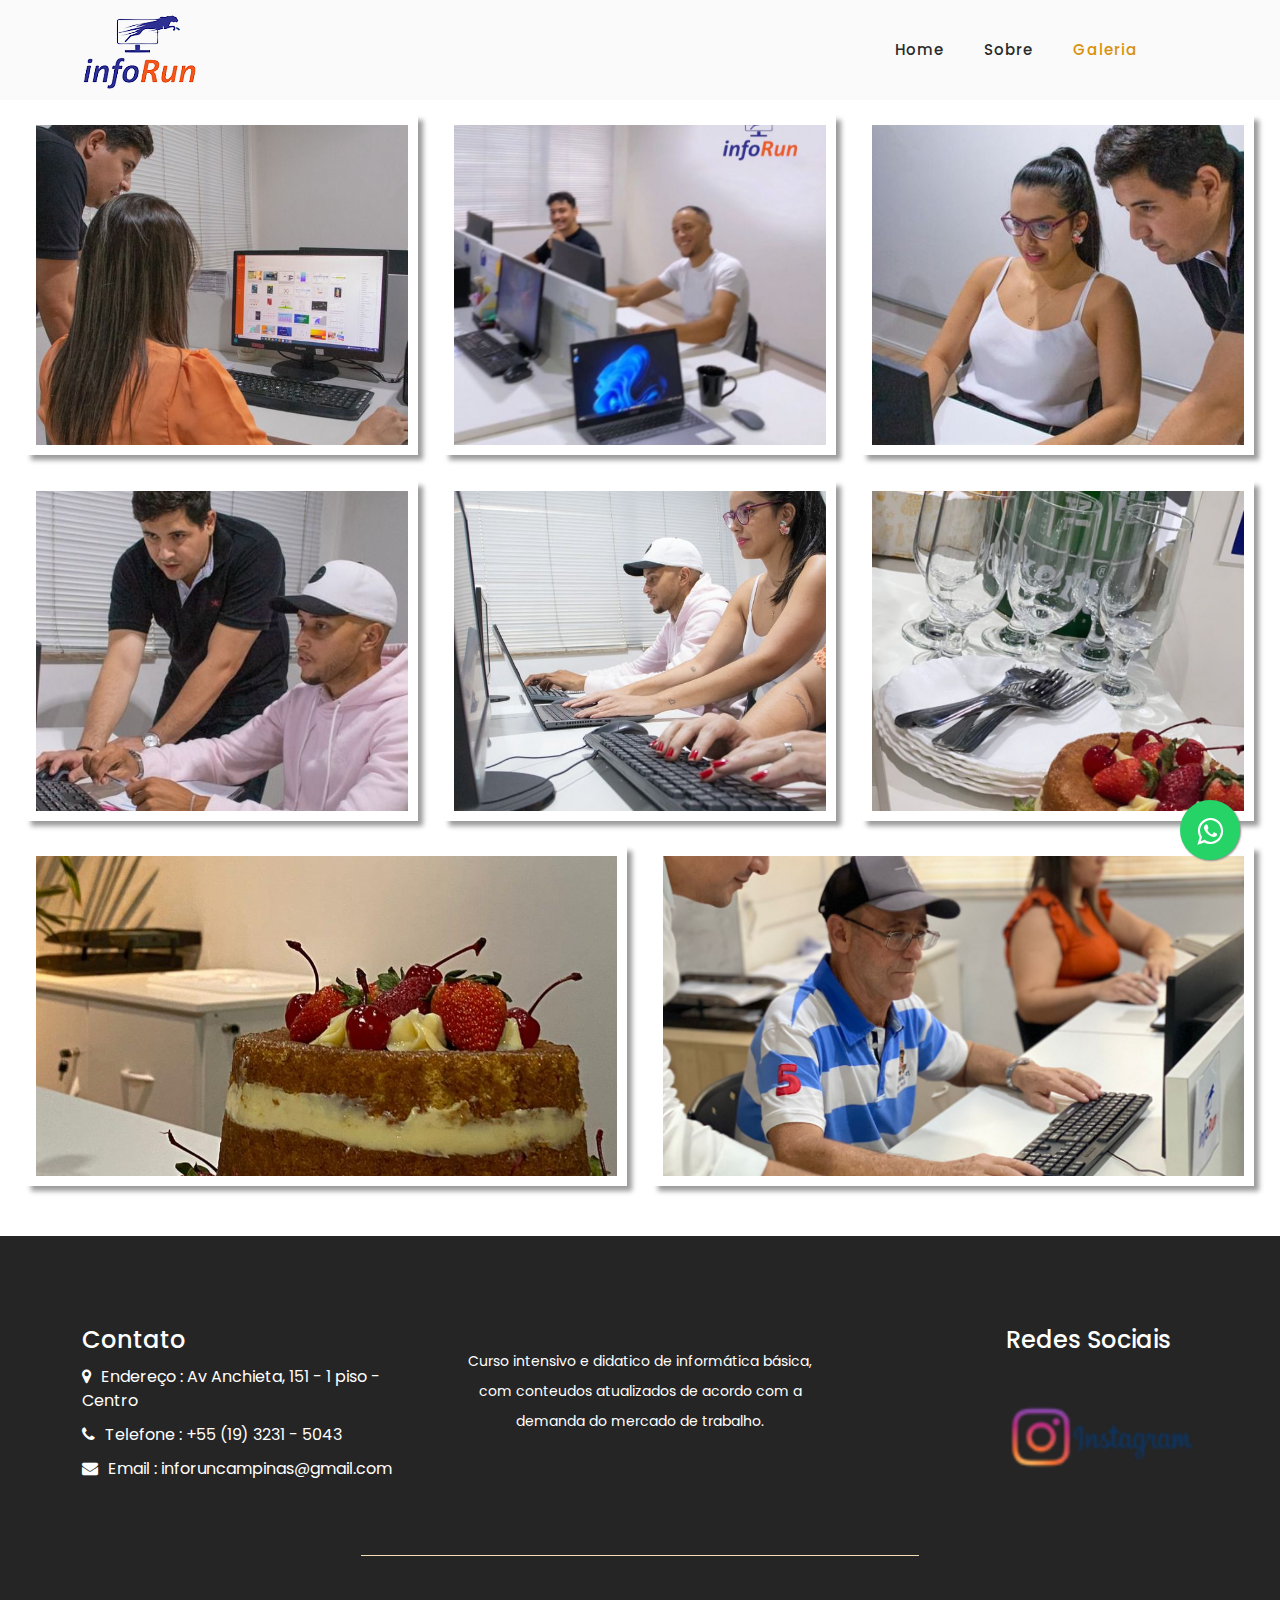
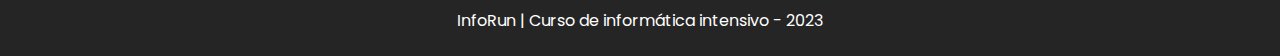
==== commit c05ba352: "Rodapé: Atualiza telefone" ====
--- a/galeria.html
+++ b/galeria.html
@@ -65,6 +65,7 @@
             <!-- ***** Menu Start ***** -->
             <ul class="nav">
               <li class="scroll-to-section"><a href="https://inforun.co/">Home</a></li>
+              <li class="scroll-to-section"><a href="sobre.html">Sobre</a></li>
               <li class="scroll-to-section pointer"><a class="active">Galeria</a></li>
               <li class="scroll-to-section"></li>
             </ul>
@@ -78,7 +79,6 @@
     </div>
   </header>
   <!-- ***** Header Area End ***** -->
-
   <div class="galery">
     <div class="gallery-container">
       <a href="assets/images/galeria/galeria1.jpeg" class="gallery-items">
@@ -126,8 +126,7 @@
                 </li>
                 <li>
                   <a href="tel:+5519988547400">
-                    <i class="fa fa-phone" aria-hidden="true"></i><span class="padding_left10">Telefone : +55 (19) 98854
-                      - 7400</span>
+                    <i class="fa fa-phone" aria-hidden="true"></i><span class="padding_left10">Telefone : +55 (19) 3231 - 5043</span>
                   </a>
                 </li>
                 <li>
--- a/assets/css/style.css
+++ b/assets/css/style.css
@@ -1077,6 +1077,11 @@
 --------------------------------------------- 
 */
 
+.about_page{
+  margin-top: 150px;
+}
+
+
 .layout_padding {
   background-color: #f7f7f7;
   margin-top: 50px;
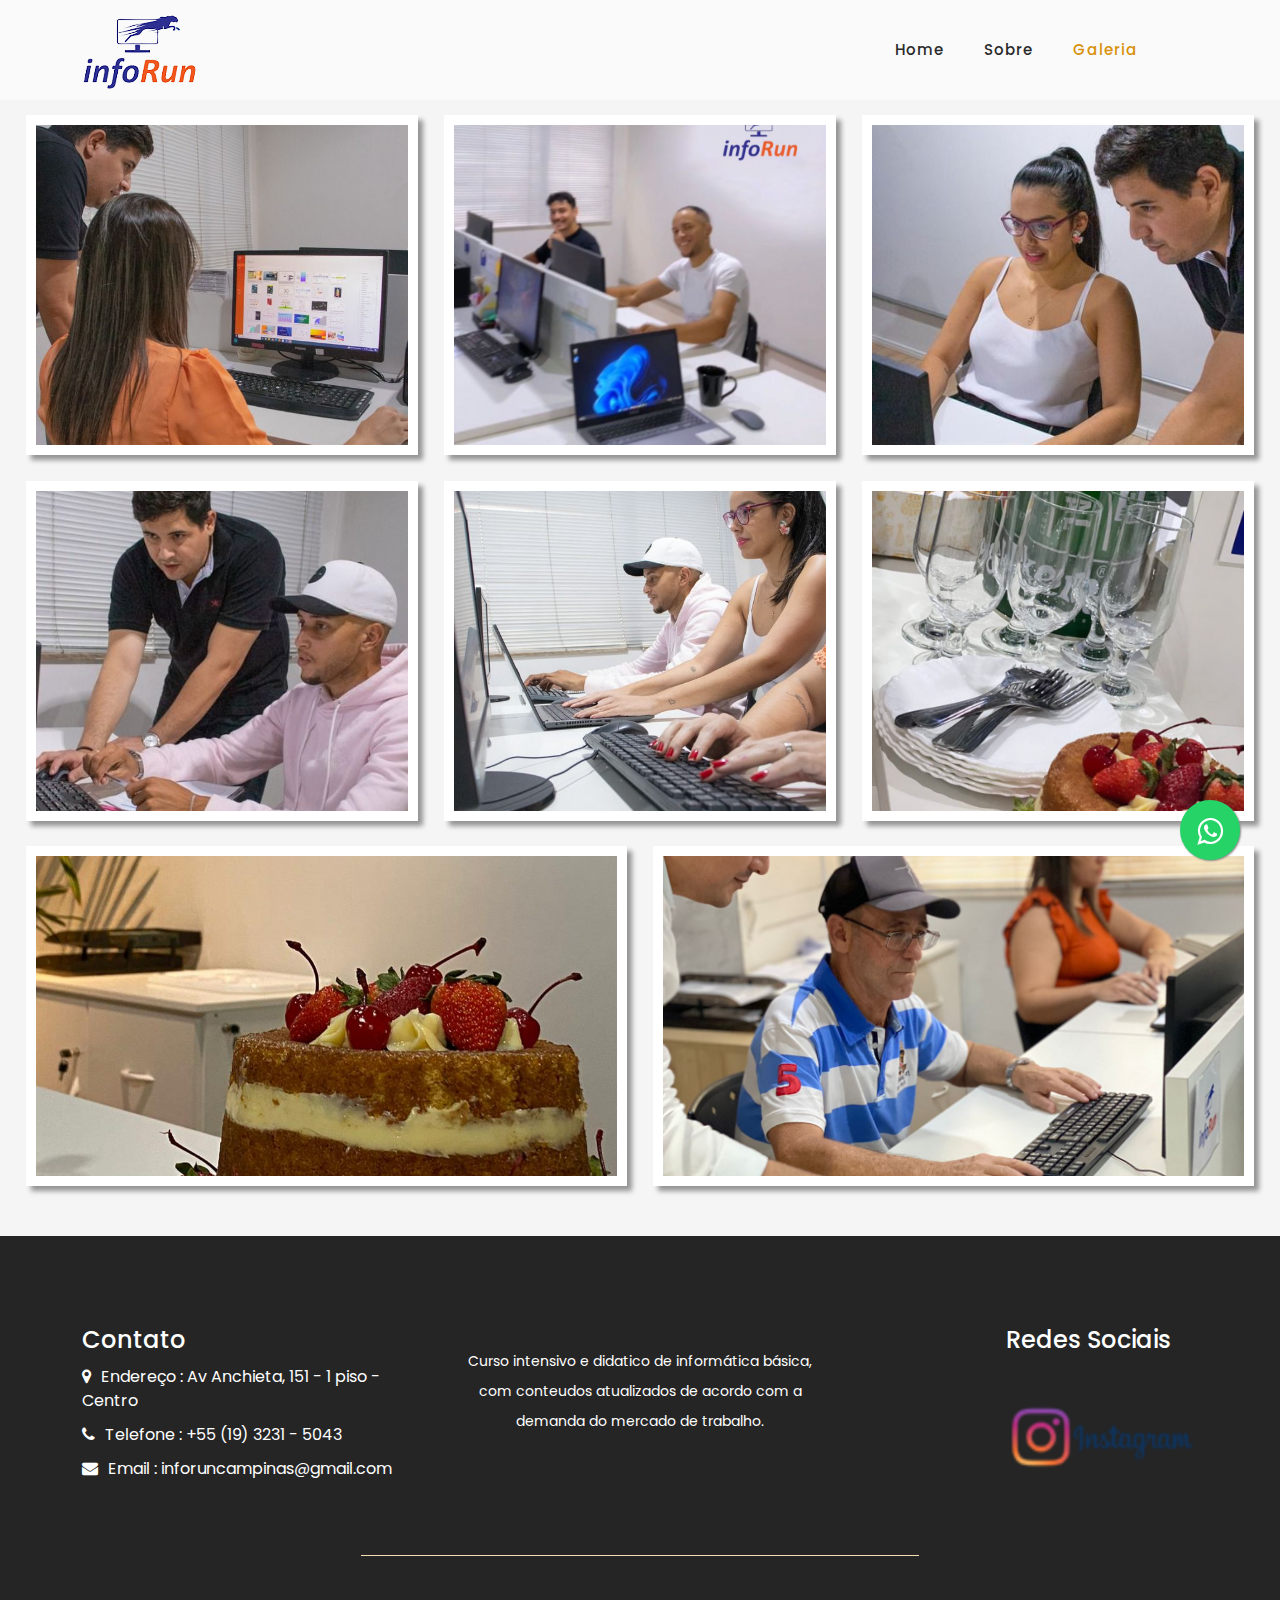
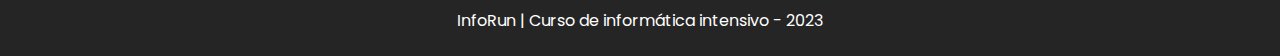
==== commit 3fd9c51f: "Banner: Altera imagem do banner" ====
--- a/galeria.html
+++ b/galeria.html
@@ -179,25 +179,16 @@
   <script src="assets/js/imagesloaded.js"></script>
   <script src="assets/js/custom.js"></script>
 
+   <!-- Google tag (gtag.js) -->
+  <script async src="https://www.googletagmanager.com/gtag/js?id=G-3TM4LQTHMK"></script>
+
   <script>
-    // Acc
-    $(document).on("click", ".naccs .menu div", function () {
-      var numberIndex = $(this).index();
+     window.dataLayer = window.dataLayer || [];
+    function gtag(){dataLayer.push(arguments);}
+    gtag('js', new Date());
+    gtag('config', 'G-3TM4LQTHMK');
+</script>
 
-      if (!$(this).is("active")) {
-        $(".naccs .menu div").removeClass("active");
-        $(".naccs ul li").removeClass("active");
-
-        $(this).addClass("active");
-        $(".naccs ul").find("li:eq(" + numberIndex + ")").addClass("active");
-
-        var listItemHeight = $(".naccs ul")
-          .find("li:eq(" + numberIndex + ")")
-          .innerHeight();
-        $(".naccs ul").height(listItemHeight + "px");
-      }
-    });
-  </script>
 </body>
 
 </html>--- a/assets/css/style.css
+++ b/assets/css/style.css
@@ -80,7 +80,7 @@
 html, body {
   font-family: 'Poppins', sans-serif;
   font-weight: 400;
-  background-color: #fff;
+  background-color: whitesmoke;
   -ms-text-size-adjust: 100%;
   -webkit-font-smoothing: antialiased;
   -moz-osx-font-smoothing: grayscale;
@@ -132,7 +132,7 @@
 */
 html,
 body {
-  background: #fff;
+  background: whitesmoke;
   font-family: 'Poppins', sans-serif;
 }
 
@@ -893,7 +893,7 @@
   background-size: cover;
   position: absolute;
   right: 0;
-  top: 100px;
+  top: 150px;
   width: 819px;
   height: 674px;
 }
@@ -1083,7 +1083,7 @@
 
 
 .layout_padding {
-  background-color: #f7f7f7;
+  background-color: white;
   margin-top: 50px;
 }
 
@@ -1132,7 +1132,7 @@
 .about-us .fact-item p {
   margin-top: 20px;
   padding-top: 15px;
-  border-top: 1px solid #eee;
+  border-top: 1px solid white;
 }
 
 
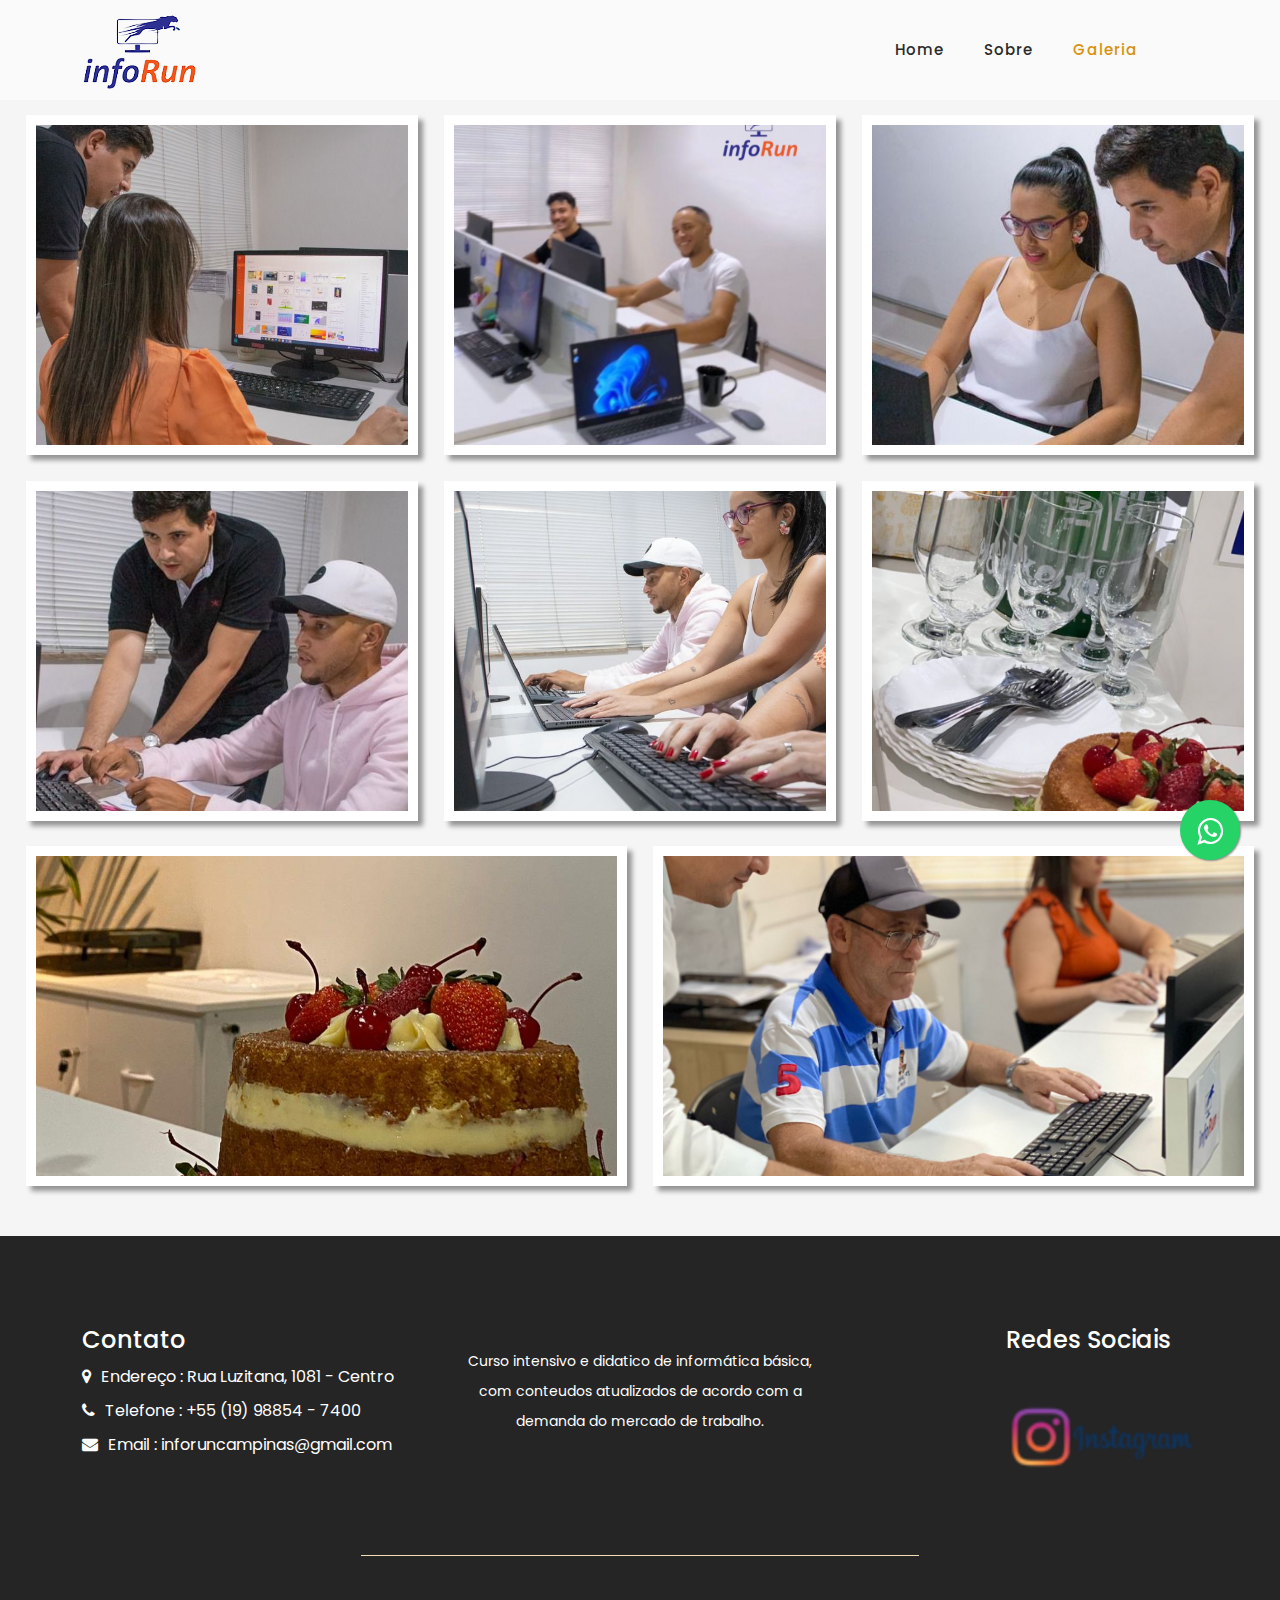
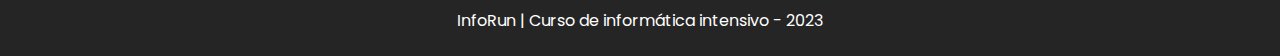
==== commit a3338117: "Update galeria.html" ====
--- a/galeria.html
+++ b/galeria.html
@@ -5,8 +5,8 @@
 
   <meta charset="UTF-8">
   <meta name="viewport" content="width=device-width, initial-scale=1, shrink-to-fit=no">
-  <meta name="description" content="">
-  <meta name="author" content="">
+  <meta name="description" content="Escola de informática básica campinas">
+  <meta name="author" content="Vitor Costa">
   <link rel="preconnect" href="https://fonts.gstatic.com">
   <link rel="icon" href="assets/images/icon.png">
   <link href="https://fonts.googleapis.com/css2?family=Poppins:wght@100;200;300;400;500;600;700;800;900&display=swap"
@@ -27,6 +27,20 @@
   <link rel="stylesheet" href="assets/css/animated.css">
   <link rel="stylesheet" href="assets/css/owl.css">
 
+   <!-- Google tag (gtag.js) -->
+   <script async src="https://www.googletagmanager.com/gtag/js?id=G-3TM4LQTHMK"></script>
+
+   <script>
+      window.dataLayer = window.dataLayer || [];
+     function gtag(){dataLayer.push(arguments);}
+     gtag('js', new Date());
+     gtag('config', 'G-3TM4LQTHMK');
+ </script>
+
+   <!-- Event snippet for CLIQUE WHATSAPP conversion page -->
+   <script>
+    gtag('event', 'conversion', {'send_to': 'AW-11090358081/Sk5NCJ7Clo4YEMHepagp'});
+  </script>
 </head>
 
 <body>
@@ -119,14 +133,14 @@
             <div class="address_bt">
               <ul>
                 <li>
-                  <a>
+                <a>
                     <i class="fa fa-map-marker pointer" aria-hidden="true"></i><span class="padding_left10">Endereço :
-                      Av Anchieta, 151 - 1 piso - Centro</span>
+                      Rua Luzitana, 1081 - Centro</span>
                   </a>
                 </li>
                 <li>
                   <a href="tel:+5519988547400">
-                    <i class="fa fa-phone" aria-hidden="true"></i><span class="padding_left10">Telefone : +55 (19) 3231 - 5043</span>
+                    <i class="fa fa-phone" aria-hidden="true"></i><span class="padding_left10">Telefone : +55 (19) 98854 - 7400</span>
                   </a>
                 </li>
                 <li>
@@ -178,17 +192,6 @@
   <script src="assets/js/animation.js"></script>
   <script src="assets/js/imagesloaded.js"></script>
   <script src="assets/js/custom.js"></script>
-
-   <!-- Google tag (gtag.js) -->
-  <script async src="https://www.googletagmanager.com/gtag/js?id=G-3TM4LQTHMK"></script>
-
-  <script>
-     window.dataLayer = window.dataLayer || [];
-    function gtag(){dataLayer.push(arguments);}
-    gtag('js', new Date());
-    gtag('config', 'G-3TM4LQTHMK');
-</script>
-
 </body>
 
-</html>+</html>
